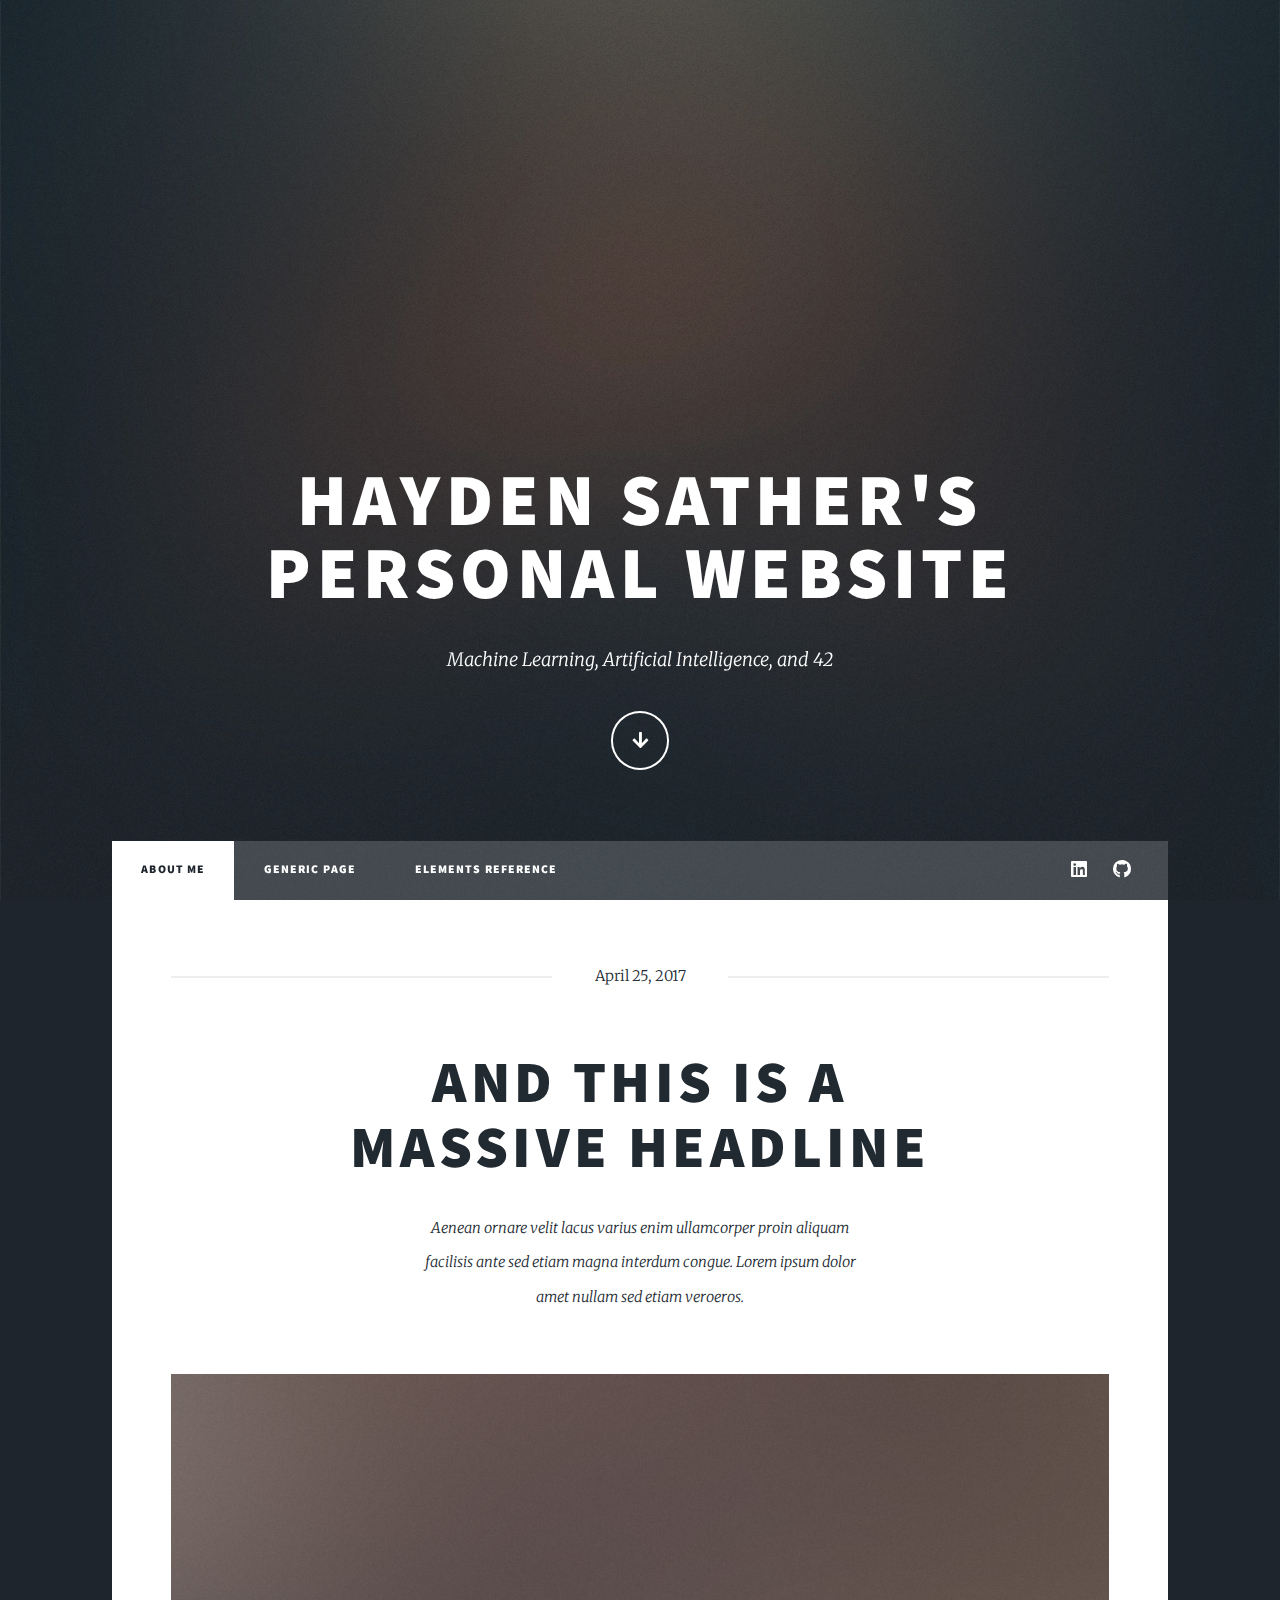
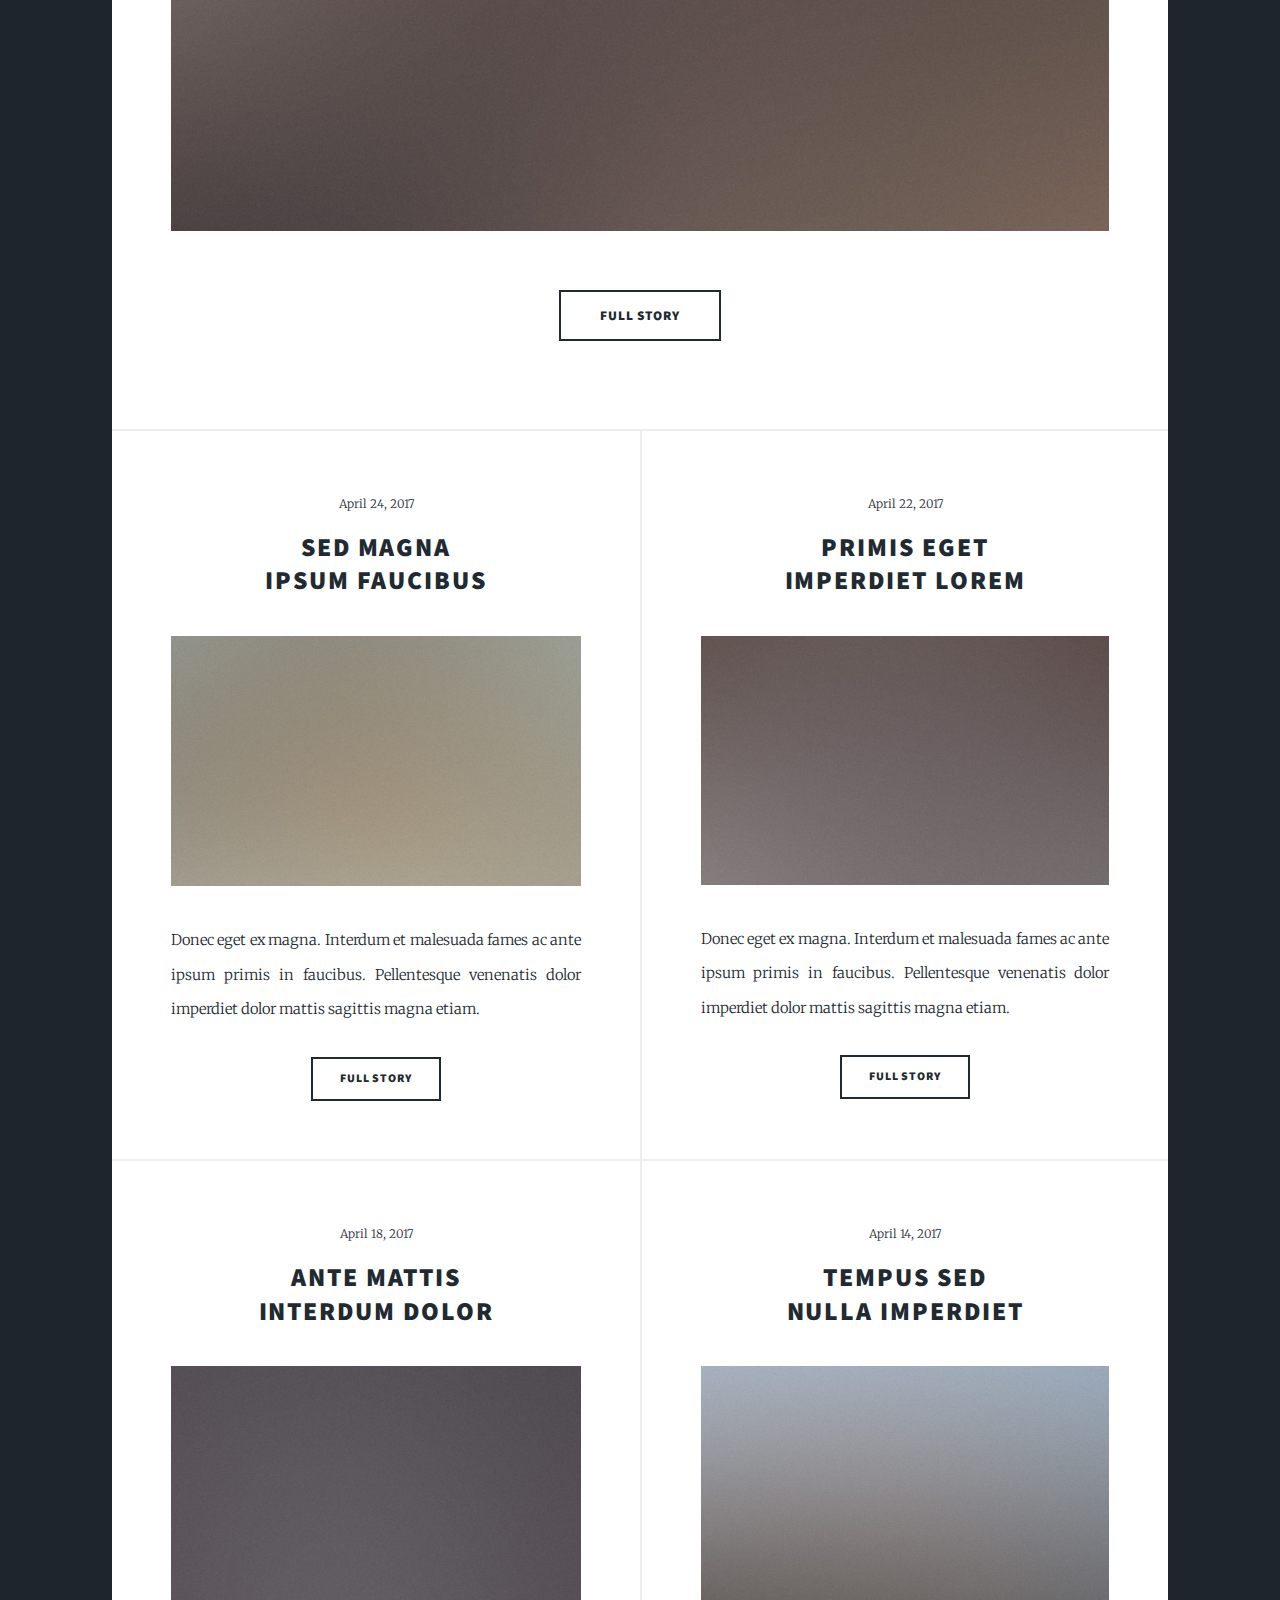
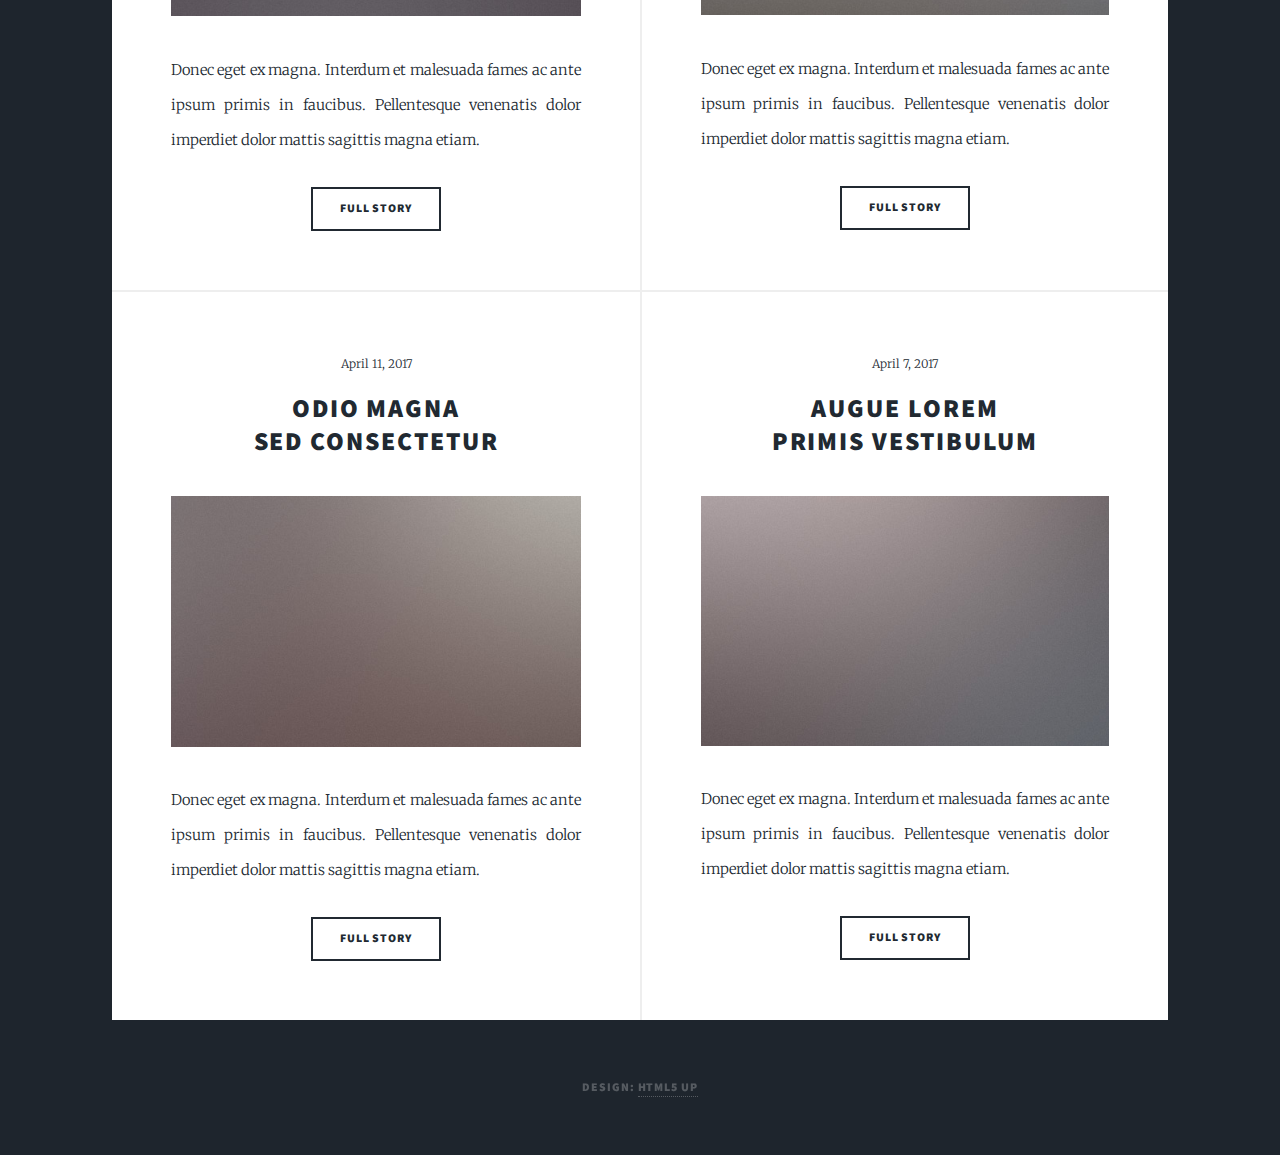
==== index.html @ ed766b48 "Initial Commit" ====
<!DOCTYPE HTML>
<!--
	Massively by HTML5 UP
	html5up.net | @ajlkn
	Free for personal and commercial use under the CCA 3.0 license (html5up.net/license)
-->
<html>
	<head>
		<title>Massively by HTML5 UP</title>
		<meta charset="utf-8" />
		<meta name="viewport" content="width=device-width, initial-scale=1, user-scalable=no" />
		<link rel="stylesheet" href="assets/css/main.css" />
		<noscript><link rel="stylesheet" href="assets/css/noscript.css" /></noscript>
	</head>
	<body class="is-preload">

		<!-- Wrapper -->
			<div id="wrapper" class="fade-in">

				<!-- Intro -->
					<div id="intro">
						<h1>HAYDEN SATHER'S<br />
						PERSONAL WEBSITE</h1>
						<p>Machine Learning, Artificial Intelligence, and 42</p>
						<ul class="actions">
							<li><a href="#header" class="button icon solid solo fa-arrow-down scrolly">Continue</a></li>
						</ul>
					</div>

				<!-- Header -->
					<header id="header">
						<a href="index.html" class="logo">Hayden Sather</a>

					</header>

				<!-- Nav -->
					<nav id="nav">
						<ul class="links">
							<li class="active"><a href="index.html">About Me</a></li>
							<li><a href="generic.html">Generic Page</a></li>
							<li><a href="elements.html">Elements Reference</a></li>
						</ul>
						<ul class="icons">
							<!-- <li><a href="#" class="icon brands fa-twitter"><span class="label">Twitter</span></a></li>
							<li><a href="#" class="icon brands fa-facebook-f"><span class="label">Facebook</span></a></li> -->
							<li><a href="https://www.linkedin.com/in/haydensather/" class="icon brands fa-linkedin"><span class="label">LinkedIn</span></a></li>
							<li><a href="https://github.com/hrsather" class="icon brands fa-github"><span class="label">GitHub</span></a></li>
						</ul>
					</nav>

				<!-- Main -->
					<div id="main">

						<!-- Featured Post -->
							<article class="post featured">
								<header class="major">
									<span class="date">April 25, 2017</span>
									<h2><a href="#">And this is a<br />
									massive headline</a></h2>
									<p>Aenean ornare velit lacus varius enim ullamcorper proin aliquam<br />
									facilisis ante sed etiam magna interdum congue. Lorem ipsum dolor<br />
									amet nullam sed etiam veroeros.</p>
								</header>
								<a href="#" class="image main"><img src="images/pic01.jpg" alt="" /></a>
								<ul class="actions special">
									<li><a href="#" class="button large">Full Story</a></li>
								</ul>
							</article>

						<!-- Posts -->
							<section class="posts">
								<article>
									<header>
										<span class="date">April 24, 2017</span>
										<h2><a href="#">Sed magna<br />
										ipsum faucibus</a></h2>
									</header>
									<a href="#" class="image fit"><img src="images/pic02.jpg" alt="" /></a>
									<p>Donec eget ex magna. Interdum et malesuada fames ac ante ipsum primis in faucibus. Pellentesque venenatis dolor imperdiet dolor mattis sagittis magna etiam.</p>
									<ul class="actions special">
										<li><a href="#" class="button">Full Story</a></li>
									</ul>
								</article>
								<article>
									<header>
										<span class="date">April 22, 2017</span>
										<h2><a href="#">Primis eget<br />
										imperdiet lorem</a></h2>
									</header>
									<a href="#" class="image fit"><img src="images/pic03.jpg" alt="" /></a>
									<p>Donec eget ex magna. Interdum et malesuada fames ac ante ipsum primis in faucibus. Pellentesque venenatis dolor imperdiet dolor mattis sagittis magna etiam.</p>
									<ul class="actions special">
										<li><a href="#" class="button">Full Story</a></li>
									</ul>
								</article>
								<article>
									<header>
										<span class="date">April 18, 2017</span>
										<h2><a href="#">Ante mattis<br />
										interdum dolor</a></h2>
									</header>
									<a href="#" class="image fit"><img src="images/pic04.jpg" alt="" /></a>
									<p>Donec eget ex magna. Interdum et malesuada fames ac ante ipsum primis in faucibus. Pellentesque venenatis dolor imperdiet dolor mattis sagittis magna etiam.</p>
									<ul class="actions special">
										<li><a href="#" class="button">Full Story</a></li>
									</ul>
								</article>
								<article>
									<header>
										<span class="date">April 14, 2017</span>
										<h2><a href="#">Tempus sed<br />
										nulla imperdiet</a></h2>
									</header>
									<a href="#" class="image fit"><img src="images/pic05.jpg" alt="" /></a>
									<p>Donec eget ex magna. Interdum et malesuada fames ac ante ipsum primis in faucibus. Pellentesque venenatis dolor imperdiet dolor mattis sagittis magna etiam.</p>
									<ul class="actions special">
										<li><a href="#" class="button">Full Story</a></li>
									</ul>
								</article>
								<article>
									<header>
										<span class="date">April 11, 2017</span>
										<h2><a href="#">Odio magna<br />
										sed consectetur</a></h2>
									</header>
									<a href="#" class="image fit"><img src="images/pic06.jpg" alt="" /></a>
									<p>Donec eget ex magna. Interdum et malesuada fames ac ante ipsum primis in faucibus. Pellentesque venenatis dolor imperdiet dolor mattis sagittis magna etiam.</p>
									<ul class="actions special">
										<li><a href="#" class="button">Full Story</a></li>
									</ul>
								</article>
								<article>
									<header>
										<span class="date">April 7, 2017</span>
										<h2><a href="#">Augue lorem<br />
										primis vestibulum</a></h2>
									</header>
									<a href="#" class="image fit"><img src="images/pic07.jpg" alt="" /></a>
									<p>Donec eget ex magna. Interdum et malesuada fames ac ante ipsum primis in faucibus. Pellentesque venenatis dolor imperdiet dolor mattis sagittis magna etiam.</p>
									<ul class="actions special">
										<li><a href="#" class="button">Full Story</a></li>
									</ul>
								</article>
							</section>

						<!-- Footer -->
							<!-- <footer>
								<div class="pagination"> -->
									<!--<a href="#" class="previous">Prev</a>-->
									<!-- <a href="#" class="page active">1</a>
									<a href="#" class="page">2</a>
									<a href="#" class="page">3</a>
									<span class="extra">&hellip;</span>
									<a href="#" class="page">8</a>
									<a href="#" class="page">9</a>
									<a href="#" class="page">10</a>
									<a href="#" class="next">Next</a> -->
								<!-- </div>
							</footer> -->

					</div>

				<!-- Copyright -->
					<div id="copyright">
						<ul><li>Design: <a href="https://html5up.net">HTML5 UP</a></li></ul>
					</div>

			</div>

		<!-- Scripts -->
			<script src="assets/js/jquery.min.js"></script>
			<script src="assets/js/jquery.scrollex.min.js"></script>
			<script src="assets/js/jquery.scrolly.min.js"></script>
			<script src="assets/js/browser.min.js"></script>
			<script src="assets/js/breakpoints.min.js"></script>
			<script src="assets/js/util.js"></script>
			<script src="assets/js/main.js"></script>

	</body>
</html>
---- assets/css/main.css ----
@import url(fontawesome-all.min.css);
@import url("https://fonts.googleapis.com/css?family=Merriweather:300,700,300italic,700italic|Source+Sans+Pro:900");

/*
	Massively by HTML5 UP
	html5up.net | @ajlkn
	Free for personal and commercial use under the CCA 3.0 license (html5up.net/license)
*/

html, body, div, span, applet, object,
iframe, h1, h2, h3, h4, h5, h6, p, blockquote,
pre, a, abbr, acronym, address, big, cite,
code, del, dfn, em, img, ins, kbd, q, s, samp,
small, strike, strong, sub, sup, tt, var, b,
u, i, center, dl, dt, dd, ol, ul, li, fieldset,
form, label, legend, table, caption, tbody,
tfoot, thead, tr, th, td, article, aside,
canvas, details, embed, figure, figcaption,
footer, header, hgroup, menu, nav, output, ruby,
section, summary, time, mark, audio, video {
	margin: 0;
	padding: 0;
	border: 0;
	font-size: 100%;
	font: inherit;
	vertical-align: baseline;}

article, aside, details, figcaption, figure,
footer, header, hgroup, menu, nav, section {
	display: block;}

body {
	line-height: 1;
}

ol, ul {
	list-style: none;
}

blockquote, q {
	quotes: none;
}

	blockquote:before, blockquote:after, q:before, q:after {
		content: '';
		content: none;
	}

table {
	border-collapse: collapse;
	border-spacing: 0;
}

body {
	-webkit-text-size-adjust: none;
}

mark {
	background-color: transparent;
	color: inherit;
}

input::-moz-focus-inner {
	border: 0;
	padding: 0;
}

input, select, textarea {
	-moz-appearance: none;
	-webkit-appearance: none;
	-ms-appearance: none;
	appearance: none;
}

/* Basic */

	@-ms-viewport {
		width: device-width;
	}

	body {
		-ms-overflow-style: scrollbar;
	}

	@media screen and (max-width: 480px) {

		html, body {
			min-width: 320px;
		}

	}

	html {
		box-sizing: border-box;
	}

	*, *:before, *:after {
		box-sizing: inherit;
	}

	body {
		background-color: #1e252d;
	}

		body.is-preload *, body.is-preload *:before, body.is-preload *:after {
			-moz-animation: none !important;
			-webkit-animation: none !important;
			-ms-animation: none !important;
			animation: none !important;
			-moz-transition: none !important;
			-webkit-transition: none !important;
			-ms-transition: none !important;
			transition: none !important;
		}

/* Type */

	html {
		font-size: 16pt;
	}

		@media screen and (max-width: 1680px) {

			html {
				font-size: 12pt;
			}

		}

		@media screen and (max-width: 1280px) {

			html {
				font-size: 11pt;
			}

		}

		@media screen and (max-width: 360px) {

			html {
				font-size: 10pt;
			}

		}

	body {
		color: #212931;
	}

	body, input, select, textarea {
		font-family: "Merriweather", Georgia, serif;
		font-weight: 300;
		font-size: 1rem;
		line-height: 2.375;
	}

	a {
		-moz-transition: color 0.2s ease-in-out, background-color 0.2s ease-in-out, border-color 0.2s ease-in-out, box-shadow 0.2s ease-in-out;
		-webkit-transition: color 0.2s ease-in-out, background-color 0.2s ease-in-out, border-color 0.2s ease-in-out, box-shadow 0.2s ease-in-out;
		-ms-transition: color 0.2s ease-in-out, background-color 0.2s ease-in-out, border-color 0.2s ease-in-out, box-shadow 0.2s ease-in-out;
		transition: color 0.2s ease-in-out, background-color 0.2s ease-in-out, border-color 0.2s ease-in-out, box-shadow 0.2s ease-in-out;
		border-bottom: dotted 1px;
		text-decoration: none;
	}

		a:hover {
			border-bottom-color: transparent;
		}

	strong, b {
		font-weight: 600;
	}

	em, i {
		font-style: italic;
	}

	p {
		text-align: justify;
		margin: 0 0 2rem 0;
	}

	h1, h2, h3, h4, h5, h6 {
		font-family: "Source Sans Pro", Helvetica, sans-serif;
		font-weight: 900;
		line-height: 1.5;
		letter-spacing: 0.075em;
		text-transform: uppercase;
		margin: 0 0 1rem 0;
	}

		h1 a, h2 a, h3 a, h4 a, h5 a, h6 a {
			border-bottom: 0;
			color: inherit;
			text-decoration: none;
		}

	h1 {
		font-size: 4rem;
		line-height: 1.1;
		margin: 0 0 2rem 0;
	}

	h2 {
		font-size: 1.75rem;
		line-height: 1.3;
		margin: 0 0 1.5rem 0;
	}

	h3 {
		font-size: 1.25rem;
		margin: 0 0 1.5rem 0;
	}

	h4 {
		font-size: 1rem;
	}

	h5 {
		font-size: 0.9rem;
	}

	h6 {
		font-size: 0.8rem;
	}

	sub {
		font-size: 0.8rem;
		position: relative;
		top: 0.5rem;
	}

	sup {
		font-size: 0.8rem;
		position: relative;
		top: -0.5rem;
	}

	blockquote {
		border-left: solid 4px;
		font-style: italic;
		margin: 0 0 2rem 0;
		padding: 0.5rem 0 0.5rem 2rem;
	}

	code {
		border: solid 2px;
		font-family: "Courier New", monospace;
		font-size: 0.9rem;
		margin: 0 0.25rem;
		padding: 0.25rem 0.65rem;
	}

	pre {
		-webkit-overflow-scrolling: touch;
		font-family: "Courier New", monospace;
		font-size: 0.9rem;
		margin: 0 0 2rem 0;
	}

		pre code {
			display: block;
			line-height: 1.75;
			padding: 1rem 1.5rem;
			overflow-x: auto;
		}

	hr {
		border: 0;
		border-bottom: solid 2px;
		margin: 3rem 0;
	}

		hr.major {
			margin: 5rem 0;
		}

	.align-left {
		text-align: left;
	}

	.align-center {
		text-align: center;
	}

	.align-right {
		text-align: right;
	}

	input, select, textarea {
		color: #212931;
	}

	a {
		color: #212931;
		border-bottom-color: rgba(33, 41, 49, 0.5);
	}

		a:hover {
			border-bottom-color: transparent;
			color: #18bfef !important;
		}

	strong, b {
		color: #212931;
	}

	h1, h2, h3, h4, h5, h6 {
		color: #212931;
	}

	blockquote {
		border-left-color: #eeeeee;
	}

	code {
		background: rgba(220, 220, 220, 0.25);
		border-color: #eeeeee;
	}

	hr {
		border-bottom-color: #eeeeee;
	}

/* Row */

	.row {
		display: flex;
		flex-wrap: wrap;
		box-sizing: border-box;
		align-items: stretch;
	}

		.row > * {
			box-sizing: border-box;
		}

		.row.gtr-uniform > * > :last-child {
			margin-bottom: 0;
		}

		.row.aln-left {
			justify-content: flex-start;
		}

		.row.aln-center {
			justify-content: center;
		}

		.row.aln-right {
			justify-content: flex-end;
		}

		.row.aln-top {
			align-items: flex-start;
		}

		.row.aln-middle {
			align-items: center;
		}

		.row.aln-bottom {
			align-items: flex-end;
		}

		.row > .imp {
			order: -1;
		}

		.row > .col-1 {
			width: 8.33333%;
		}

		.row > .off-1 {
			margin-left: 8.33333%;
		}

		.row > .col-2 {
			width: 16.66667%;
		}

		.row > .off-2 {
			margin-left: 16.66667%;
		}

		.row > .col-3 {
			width: 25%;
		}

		.row > .off-3 {
			margin-left: 25%;
		}

		.row > .col-4 {
			width: 33.33333%;
		}

		.row > .off-4 {
			margin-left: 33.33333%;
		}

		.row > .col-5 {
			width: 41.66667%;
		}

		.row > .off-5 {
			margin-left: 41.66667%;
		}

		.row > .col-6 {
			width: 50%;
		}

		.row > .off-6 {
			margin-left: 50%;
		}

		.row > .col-7 {
			width: 58.33333%;
		}

		.row > .off-7 {
			margin-left: 58.33333%;
		}

		.row > .col-8 {
			width: 66.66667%;
		}

		.row > .off-8 {
			margin-left: 66.66667%;
		}

		.row > .col-9 {
			width: 75%;
		}

		.row > .off-9 {
			margin-left: 75%;
		}

		.row > .col-10 {
			width: 83.33333%;
		}

		.row > .off-10 {
			margin-left: 83.33333%;
		}

		.row > .col-11 {
			width: 91.66667%;
		}

		.row > .off-11 {
			margin-left: 91.66667%;
		}

		.row > .col-12 {
			width: 100%;
		}

		.row > .off-12 {
			margin-left: 100%;
		}

		.row.gtr-0 {
			margin-top: 0;
			margin-left: 0rem;
		}

			.row.gtr-0 > * {
				padding: 0 0 0 0rem;
			}

			.row.gtr-0.gtr-uniform {
				margin-top: 0rem;
			}

				.row.gtr-0.gtr-uniform > * {
					padding-top: 0rem;
				}

		.row.gtr-25 {
			margin-top: 0;
			margin-left: -0.375rem;
		}

			.row.gtr-25 > * {
				padding: 0 0 0 0.375rem;
			}

			.row.gtr-25.gtr-uniform {
				margin-top: -0.375rem;
			}

				.row.gtr-25.gtr-uniform > * {
					padding-top: 0.375rem;
				}

		.row.gtr-50 {
			margin-top: 0;
			margin-left: -0.75rem;
		}

			.row.gtr-50 > * {
				padding: 0 0 0 0.75rem;
			}

			.row.gtr-50.gtr-uniform {
				margin-top: -0.75rem;
			}

				.row.gtr-50.gtr-uniform > * {
					padding-top: 0.75rem;
				}

		.row {
			margin-top: 0;
			margin-left: -1.5rem;
		}

			.row > * {
				padding: 0 0 0 1.5rem;
			}

			.row.gtr-uniform {
				margin-top: -1.5rem;
			}

				.row.gtr-uniform > * {
					padding-top: 1.5rem;
				}

		.row.gtr-150 {
			margin-top: 0;
			margin-left: -2.25rem;
		}

			.row.gtr-150 > * {
				padding: 0 0 0 2.25rem;
			}

			.row.gtr-150.gtr-uniform {
				margin-top: -2.25rem;
			}

				.row.gtr-150.gtr-uniform > * {
					padding-top: 2.25rem;
				}

		.row.gtr-200 {
			margin-top: 0;
			margin-left: -3rem;
		}

			.row.gtr-200 > * {
				padding: 0 0 0 3rem;
			}

			.row.gtr-200.gtr-uniform {
				margin-top: -3rem;
			}

				.row.gtr-200.gtr-uniform > * {
					padding-top: 3rem;
				}

		@media screen and (max-width: 1680px) {

			.row {
				display: flex;
				flex-wrap: wrap;
				box-sizing: border-box;
				align-items: stretch;
			}

				.row > * {
					box-sizing: border-box;
				}

				.row.gtr-uniform > * > :last-child {
					margin-bottom: 0;
				}

				.row.aln-left {
					justify-content: flex-start;
				}

				.row.aln-center {
					justify-content: center;
				}

				.row.aln-right {
					justify-content: flex-end;
				}

				.row.aln-top {
					align-items: flex-start;
				}

				.row.aln-middle {
					align-items: center;
				}

				.row.aln-bottom {
					align-items: flex-end;
				}

				.row > .imp-xlarge {
					order: -1;
				}

				.row > .col-1-xlarge {
					width: 8.33333%;
				}

				.row > .off-1-xlarge {
					margin-left: 8.33333%;
				}

				.row > .col-2-xlarge {
					width: 16.66667%;
				}

				.row > .off-2-xlarge {
					margin-left: 16.66667%;
				}

				.row > .col-3-xlarge {
					width: 25%;
				}

				.row > .off-3-xlarge {
					margin-left: 25%;
				}

				.row > .col-4-xlarge {
					width: 33.33333%;
				}

				.row > .off-4-xlarge {
					margin-left: 33.33333%;
				}

				.row > .col-5-xlarge {
					width: 41.66667%;
				}

				.row > .off-5-xlarge {
					margin-left: 41.66667%;
				}

				.row > .col-6-xlarge {
					width: 50%;
				}

				.row > .off-6-xlarge {
					margin-left: 50%;
				}

				.row > .col-7-xlarge {
					width: 58.33333%;
				}

				.row > .off-7-xlarge {
					margin-left: 58.33333%;
				}

				.row > .col-8-xlarge {
					width: 66.66667%;
				}

				.row > .off-8-xlarge {
					margin-left: 66.66667%;
				}

				.row > .col-9-xlarge {
					width: 75%;
				}

				.row > .off-9-xlarge {
					margin-left: 75%;
				}

				.row > .col-10-xlarge {
					width: 83.33333%;
				}

				.row > .off-10-xlarge {
					margin-left: 83.33333%;
				}

				.row > .col-11-xlarge {
					width: 91.66667%;
				}

				.row > .off-11-xlarge {
					margin-left: 91.66667%;
				}

				.row > .col-12-xlarge {
					width: 100%;
				}

				.row > .off-12-xlarge {
					margin-left: 100%;
				}

				.row.gtr-0 {
					margin-top: 0;
					margin-left: 0rem;
				}

					.row.gtr-0 > * {
						padding: 0 0 0 0rem;
					}

					.row.gtr-0.gtr-uniform {
						margin-top: 0rem;
					}

						.row.gtr-0.gtr-uniform > * {
							padding-top: 0rem;
						}

				.row.gtr-25 {
					margin-top: 0;
					margin-left: -0.375rem;
				}

					.row.gtr-25 > * {
						padding: 0 0 0 0.375rem;
					}

					.row.gtr-25.gtr-uniform {
						margin-top: -0.375rem;
					}

						.row.gtr-25.gtr-uniform > * {
							padding-top: 0.375rem;
						}

				.row.gtr-50 {
					margin-top: 0;
					margin-left: -0.75rem;
				}

					.row.gtr-50 > * {
						padding: 0 0 0 0.75rem;
					}

					.row.gtr-50.gtr-uniform {
						margin-top: -0.75rem;
					}

						.row.gtr-50.gtr-uniform > * {
							padding-top: 0.75rem;
						}

				.row {
					margin-top: 0;
					margin-left: -1.5rem;
				}

					.row > * {
						padding: 0 0 0 1.5rem;
					}

					.row.gtr-uniform {
						margin-top: -1.5rem;
					}

						.row.gtr-uniform > * {
							padding-top: 1.5rem;
						}

				.row.gtr-150 {
					margin-top: 0;
					margin-left: -2.25rem;
				}

					.row.gtr-150 > * {
						padding: 0 0 0 2.25rem;
					}

					.row.gtr-150.gtr-uniform {
						margin-top: -2.25rem;
					}

						.row.gtr-150.gtr-uniform > * {
							padding-top: 2.25rem;
						}

				.row.gtr-200 {
					margin-top: 0;
					margin-left: -3rem;
				}

					.row.gtr-200 > * {
						padding: 0 0 0 3rem;
					}

					.row.gtr-200.gtr-uniform {
						margin-top: -3rem;
					}

						.row.gtr-200.gtr-uniform > * {
							padding-top: 3rem;
						}

		}

		@media screen and (max-width: 1280px) {

			.row {
				display: flex;
				flex-wrap: wrap;
				box-sizing: border-box;
				align-items: stretch;
			}

				.row > * {
					box-sizing: border-box;
				}

				.row.gtr-uniform > * > :last-child {
					margin-bottom: 0;
				}

				.row.aln-left {
					justify-content: flex-start;
				}

				.row.aln-center {
					justify-content: center;
				}

				.row.aln-right {
					justify-content: flex-end;
				}

				.row.aln-top {
					align-items: flex-start;
				}

				.row.aln-middle {
					align-items: center;
				}

				.row.aln-bottom {
					align-items: flex-end;
				}

				.row > .imp-large {
					order: -1;
				}

				.row > .col-1-large {
					width: 8.33333%;
				}

				.row > .off-1-large {
					margin-left: 8.33333%;
				}

				.row > .col-2-large {
					width: 16.66667%;
				}

				.row > .off-2-large {
					margin-left: 16.66667%;
				}

				.row > .col-3-large {
					width: 25%;
				}

				.row > .off-3-large {
					margin-left: 25%;
				}

				.row > .col-4-large {
					width: 33.33333%;
				}

				.row > .off-4-large {
					margin-left: 33.33333%;
				}

				.row > .col-5-large {
					width: 41.66667%;
				}

				.row > .off-5-large {
					margin-left: 41.66667%;
				}

				.row > .col-6-large {
					width: 50%;
				}

				.row > .off-6-large {
					margin-left: 50%;
				}

				.row > .col-7-large {
					width: 58.33333%;
				}

				.row > .off-7-large {
					margin-left: 58.33333%;
				}

				.row > .col-8-large {
					width: 66.66667%;
				}

				.row > .off-8-large {
					margin-left: 66.66667%;
				}

				.row > .col-9-large {
					width: 75%;
				}

				.row > .off-9-large {
					margin-left: 75%;
				}

				.row > .col-10-large {
					width: 83.33333%;
				}

				.row > .off-10-large {
					margin-left: 83.33333%;
				}

				.row > .col-11-large {
					width: 91.66667%;
				}

				.row > .off-11-large {
					margin-left: 91.66667%;
				}

				.row > .col-12-large {
					width: 100%;
				}

				.row > .off-12-large {
					margin-left: 100%;
				}

				.row.gtr-0 {
					margin-top: 0;
					margin-left: 0rem;
				}

					.row.gtr-0 > * {
						padding: 0 0 0 0rem;
					}

					.row.gtr-0.gtr-uniform {
						margin-top: 0rem;
					}

						.row.gtr-0.gtr-uniform > * {
							padding-top: 0rem;
						}

				.row.gtr-25 {
					margin-top: 0;
					margin-left: -0.375rem;
				}

					.row.gtr-25 > * {
						padding: 0 0 0 0.375rem;
					}

					.row.gtr-25.gtr-uniform {
						margin-top: -0.375rem;
					}

						.row.gtr-25.gtr-uniform > * {
							padding-top: 0.375rem;
						}

				.row.gtr-50 {
					margin-top: 0;
					margin-left: -0.75rem;
				}

					.row.gtr-50 > * {
						padding: 0 0 0 0.75rem;
					}

					.row.gtr-50.gtr-uniform {
						margin-top: -0.75rem;
					}

						.row.gtr-50.gtr-uniform > * {
							padding-top: 0.75rem;
						}

				.row {
					margin-top: 0;
					margin-left: -1.5rem;
				}

					.row > * {
						padding: 0 0 0 1.5rem;
					}

					.row.gtr-uniform {
						margin-top: -1.5rem;
					}

						.row.gtr-uniform > * {
							padding-top: 1.5rem;
						}

				.row.gtr-150 {
					margin-top: 0;
					margin-left: -2.25rem;
				}

					.row.gtr-150 > * {
						padding: 0 0 0 2.25rem;
					}

					.row.gtr-150.gtr-uniform {
						margin-top: -2.25rem;
					}

						.row.gtr-150.gtr-uniform > * {
							padding-top: 2.25rem;
						}

				.row.gtr-200 {
					margin-top: 0;
					margin-left: -3rem;
				}

					.row.gtr-200 > * {
						padding: 0 0 0 3rem;
					}

					.row.gtr-200.gtr-uniform {
						margin-top: -3rem;
					}

						.row.gtr-200.gtr-uniform > * {
							padding-top: 3rem;
						}

		}

		@media screen and (max-width: 980px) {

			.row {
				display: flex;
				flex-wrap: wrap;
				box-sizing: border-box;
				align-items: stretch;
			}

				.row > * {
					box-sizing: border-box;
				}

				.row.gtr-uniform > * > :last-child {
					margin-bottom: 0;
				}

				.row.aln-left {
					justify-content: flex-start;
				}

				.row.aln-center {
					justify-content: center;
				}

				.row.aln-right {
					justify-content: flex-end;
				}

				.row.aln-top {
					align-items: flex-start;
				}

				.row.aln-middle {
					align-items: center;
				}

				.row.aln-bottom {
					align-items: flex-end;
				}

				.row > .imp-medium {
					order: -1;
				}

				.row > .col-1-medium {
					width: 8.33333%;
				}

				.row > .off-1-medium {
					margin-left: 8.33333%;
				}

				.row > .col-2-medium {
					width: 16.66667%;
				}

				.row > .off-2-medium {
					margin-left: 16.66667%;
				}

				.row > .col-3-medium {
					width: 25%;
				}

				.row > .off-3-medium {
					margin-left: 25%;
				}

				.row > .col-4-medium {
					width: 33.33333%;
				}

				.row > .off-4-medium {
					margin-left: 33.33333%;
				}

				.row > .col-5-medium {
					width: 41.66667%;
				}

				.row > .off-5-medium {
					margin-left: 41.66667%;
				}

				.row > .col-6-medium {
					width: 50%;
				}

				.row > .off-6-medium {
					margin-left: 50%;
				}

				.row > .col-7-medium {
					width: 58.33333%;
				}

				.row > .off-7-medium {
					margin-left: 58.33333%;
				}

				.row > .col-8-medium {
					width: 66.66667%;
				}

				.row > .off-8-medium {
					margin-left: 66.66667%;
				}

				.row > .col-9-medium {
					width: 75%;
				}

				.row > .off-9-medium {
					margin-left: 75%;
				}

				.row > .col-10-medium {
					width: 83.33333%;
				}

				.row > .off-10-medium {
					margin-left: 83.33333%;
				}

				.row > .col-11-medium {
					width: 91.66667%;
				}

				.row > .off-11-medium {
					margin-left: 91.66667%;
				}

				.row > .col-12-medium {
					width: 100%;
				}

				.row > .off-12-medium {
					margin-left: 100%;
				}

				.row.gtr-0 {
					margin-top: 0;
					margin-left: 0rem;
				}

					.row.gtr-0 > * {
						padding: 0 0 0 0rem;
					}

					.row.gtr-0.gtr-uniform {
						margin-top: 0rem;
					}

						.row.gtr-0.gtr-uniform > * {
							padding-top: 0rem;
						}

				.row.gtr-25 {
					margin-top: 0;
					margin-left: -0.375rem;
				}

					.row.gtr-25 > * {
						padding: 0 0 0 0.375rem;
					}

					.row.gtr-25.gtr-uniform {
						margin-top: -0.375rem;
					}

						.row.gtr-25.gtr-uniform > * {
							padding-top: 0.375rem;
						}

				.row.gtr-50 {
					margin-top: 0;
					margin-left: -0.75rem;
				}

					.row.gtr-50 > * {
						padding: 0 0 0 0.75rem;
					}

					.row.gtr-50.gtr-uniform {
						margin-top: -0.75rem;
					}

						.row.gtr-50.gtr-uniform > * {
							padding-top: 0.75rem;
						}

				.row {
					margin-top: 0;
					margin-left: -1.5rem;
				}

					.row > * {
						padding: 0 0 0 1.5rem;
					}

					.row.gtr-uniform {
						margin-top: -1.5rem;
					}

						.row.gtr-uniform > * {
							padding-top: 1.5rem;
						}

				.row.gtr-150 {
					margin-top: 0;
					margin-left: -2.25rem;
				}

					.row.gtr-150 > * {
						padding: 0 0 0 2.25rem;
					}

					.row.gtr-150.gtr-uniform {
						margin-top: -2.25rem;
					}

						.row.gtr-150.gtr-uniform > * {
							padding-top: 2.25rem;
						}

				.row.gtr-200 {
					margin-top: 0;
					margin-left: -3rem;
				}

					.row.gtr-200 > * {
						padding: 0 0 0 3rem;
					}

					.row.gtr-200.gtr-uniform {
						margin-top: -3rem;
					}

						.row.gtr-200.gtr-uniform > * {
							padding-top: 3rem;
						}

		}

		@media screen and (max-width: 736px) {

			.row {
				display: flex;
				flex-wrap: wrap;
				box-sizing: border-box;
				align-items: stretch;
			}

				.row > * {
					box-sizing: border-box;
				}

				.row.gtr-uniform > * > :last-child {
					margin-bottom: 0;
				}

				.row.aln-left {
					justify-content: flex-start;
				}

				.row.aln-center {
					justify-content: center;
				}

				.row.aln-right {
					justify-content: flex-end;
				}

				.row.aln-top {
					align-items: flex-start;
				}

				.row.aln-middle {
					align-items: center;
				}

				.row.aln-bottom {
					align-items: flex-end;
				}

				.row > .imp-small {
					order: -1;
				}

				.row > .col-1-small {
					width: 8.33333%;
				}

				.row > .off-1-small {
					margin-left: 8.33333%;
				}

				.row > .col-2-small {
					width: 16.66667%;
				}

				.row > .off-2-small {
					margin-left: 16.66667%;
				}

				.row > .col-3-small {
					width: 25%;
				}

				.row > .off-3-small {
					margin-left: 25%;
				}

				.row > .col-4-small {
					width: 33.33333%;
				}

				.row > .off-4-small {
					margin-left: 33.33333%;
				}

				.row > .col-5-small {
					width: 41.66667%;
				}

				.row > .off-5-small {
					margin-left: 41.66667%;
				}

				.row > .col-6-small {
					width: 50%;
				}

				.row > .off-6-small {
					margin-left: 50%;
				}

				.row > .col-7-small {
					width: 58.33333%;
				}

				.row > .off-7-small {
					margin-left: 58.33333%;
				}

				.row > .col-8-small {
					width: 66.66667%;
				}

				.row > .off-8-small {
					margin-left: 66.66667%;
				}

				.row > .col-9-small {
					width: 75%;
				}

				.row > .off-9-small {
					margin-left: 75%;
				}

				.row > .col-10-small {
					width: 83.33333%;
				}

				.row > .off-10-small {
					margin-left: 83.33333%;
				}

				.row > .col-11-small {
					width: 91.66667%;
				}

				.row > .off-11-small {
					margin-left: 91.66667%;
				}

				.row > .col-12-small {
					width: 100%;
				}

				.row > .off-12-small {
					margin-left: 100%;
				}

				.row.gtr-0 {
					margin-top: 0;
					margin-left: 0rem;
				}

					.row.gtr-0 > * {
						padding: 0 0 0 0rem;
					}

					.row.gtr-0.gtr-uniform {
						margin-top: 0rem;
					}

						.row.gtr-0.gtr-uniform > * {
							padding-top: 0rem;
						}

				.row.gtr-25 {
					margin-top: 0;
					margin-left: -0.375rem;
				}

					.row.gtr-25 > * {
						padding: 0 0 0 0.375rem;
					}

					.row.gtr-25.gtr-uniform {
						margin-top: -0.375rem;
					}

						.row.gtr-25.gtr-uniform > * {
							padding-top: 0.375rem;
						}

				.row.gtr-50 {
					margin-top: 0;
					margin-left: -0.75rem;
				}

					.row.gtr-50 > * {
						padding: 0 0 0 0.75rem;
					}

					.row.gtr-50.gtr-uniform {
						margin-top: -0.75rem;
					}

						.row.gtr-50.gtr-uniform > * {
							padding-top: 0.75rem;
						}

				.row {
					margin-top: 0;
					margin-left: -1.5rem;
				}

					.row > * {
						padding: 0 0 0 1.5rem;
					}

					.row.gtr-uniform {
						margin-top: -1.5rem;
					}

						.row.gtr-uniform > * {
							padding-top: 1.5rem;
						}

				.row.gtr-150 {
					margin-top: 0;
					margin-left: -2.25rem;
				}

					.row.gtr-150 > * {
						padding: 0 0 0 2.25rem;
					}

					.row.gtr-150.gtr-uniform {
						margin-top: -2.25rem;
					}

						.row.gtr-150.gtr-uniform > * {
							padding-top: 2.25rem;
						}

				.row.gtr-200 {
					margin-top: 0;
					margin-left: -3rem;
				}

					.row.gtr-200 > * {
						padding: 0 0 0 3rem;
					}

					.row.gtr-200.gtr-uniform {
						margin-top: -3rem;
					}

						.row.gtr-200.gtr-uniform > * {
							padding-top: 3rem;
						}

		}

		@media screen and (max-width: 480px) {

			.row {
				display: flex;
				flex-wrap: wrap;
				box-sizing: border-box;
				align-items: stretch;
			}

				.row > * {
					box-sizing: border-box;
				}

				.row.gtr-uniform > * > :last-child {
					margin-bottom: 0;
				}

				.row.aln-left {
					justify-content: flex-start;
				}

				.row.aln-center {
					justify-content: center;
				}

				.row.aln-right {
					justify-content: flex-end;
				}

				.row.aln-top {
					align-items: flex-start;
				}

				.row.aln-middle {
					align-items: center;
				}

				.row.aln-bottom {
					align-items: flex-end;
				}

				.row > .imp-xsmall {
					order: -1;
				}

				.row > .col-1-xsmall {
					width: 8.33333%;
				}

				.row > .off-1-xsmall {
					margin-left: 8.33333%;
				}

				.row > .col-2-xsmall {
					width: 16.66667%;
				}

				.row > .off-2-xsmall {
					margin-left: 16.66667%;
				}

				.row > .col-3-xsmall {
					width: 25%;
				}

				.row > .off-3-xsmall {
					margin-left: 25%;
				}

				.row > .col-4-xsmall {
					width: 33.33333%;
				}

				.row > .off-4-xsmall {
					margin-left: 33.33333%;
				}

				.row > .col-5-xsmall {
					width: 41.66667%;
				}

				.row > .off-5-xsmall {
					margin-left: 41.66667%;
				}

				.row > .col-6-xsmall {
					width: 50%;
				}

				.row > .off-6-xsmall {
					margin-left: 50%;
				}

				.row > .col-7-xsmall {
					width: 58.33333%;
				}

				.row > .off-7-xsmall {
					margin-left: 58.33333%;
				}

				.row > .col-8-xsmall {
					width: 66.66667%;
				}

				.row > .off-8-xsmall {
					margin-left: 66.66667%;
				}

				.row > .col-9-xsmall {
					width: 75%;
				}

				.row > .off-9-xsmall {
					margin-left: 75%;
				}

				.row > .col-10-xsmall {
					width: 83.33333%;
				}

				.row > .off-10-xsmall {
					margin-left: 83.33333%;
				}

				.row > .col-11-xsmall {
					width: 91.66667%;
				}

				.row > .off-11-xsmall {
					margin-left: 91.66667%;
				}

				.row > .col-12-xsmall {
					width: 100%;
				}

				.row > .off-12-xsmall {
					margin-left: 100%;
				}

				.row.gtr-0 {
					margin-top: 0;
					margin-left: 0rem;
				}

					.row.gtr-0 > * {
						padding: 0 0 0 0rem;
					}

					.row.gtr-0.gtr-uniform {
						margin-top: 0rem;
					}

						.row.gtr-0.gtr-uniform > * {
							padding-top: 0rem;
						}

				.row.gtr-25 {
					margin-top: 0;
					margin-left: -0.375rem;
				}

					.row.gtr-25 > * {
						padding: 0 0 0 0.375rem;
					}

					.row.gtr-25.gtr-uniform {
						margin-top: -0.375rem;
					}

						.row.gtr-25.gtr-uniform > * {
							padding-top: 0.375rem;
						}

				.row.gtr-50 {
					margin-top: 0;
					margin-left: -0.75rem;
				}

					.row.gtr-50 > * {
						padding: 0 0 0 0.75rem;
					}

					.row.gtr-50.gtr-uniform {
						margin-top: -0.75rem;
					}

						.row.gtr-50.gtr-uniform > * {
							padding-top: 0.75rem;
						}

				.row {
					margin-top: 0;
					margin-left: -1.5rem;
				}

					.row > * {
						padding: 0 0 0 1.5rem;
					}

					.row.gtr-uniform {
						margin-top: -1.5rem;
					}

						.row.gtr-uniform > * {
							padding-top: 1.5rem;
						}

				.row.gtr-150 {
					margin-top: 0;
					margin-left: -2.25rem;
				}

					.row.gtr-150 > * {
						padding: 0 0 0 2.25rem;
					}

					.row.gtr-150.gtr-uniform {
						margin-top: -2.25rem;
					}

						.row.gtr-150.gtr-uniform > * {
							padding-top: 2.25rem;
						}

				.row.gtr-200 {
					margin-top: 0;
					margin-left: -3rem;
				}

					.row.gtr-200 > * {
						padding: 0 0 0 3rem;
					}

					.row.gtr-200.gtr-uniform {
						margin-top: -3rem;
					}

						.row.gtr-200.gtr-uniform > * {
							padding-top: 3rem;
						}

		}

		@media screen and (max-width: 360px) {

			.row {
				display: flex;
				flex-wrap: wrap;
				box-sizing: border-box;
				align-items: stretch;
			}

				.row > * {
					box-sizing: border-box;
				}

				.row.gtr-uniform > * > :last-child {
					margin-bottom: 0;
				}

				.row.aln-left {
					justify-content: flex-start;
				}

				.row.aln-center {
					justify-content: center;
				}

				.row.aln-right {
					justify-content: flex-end;
				}

				.row.aln-top {
					align-items: flex-start;
				}

				.row.aln-middle {
					align-items: center;
				}

				.row.aln-bottom {
					align-items: flex-end;
				}

				.row > .imp-xxsmall {
					order: -1;
				}

				.row > .col-1-xxsmall {
					width: 8.33333%;
				}

				.row > .off-1-xxsmall {
					margin-left: 8.33333%;
				}

				.row > .col-2-xxsmall {
					width: 16.66667%;
				}

				.row > .off-2-xxsmall {
					margin-left: 16.66667%;
				}

				.row > .col-3-xxsmall {
					width: 25%;
				}

				.row > .off-3-xxsmall {
					margin-left: 25%;
				}

				.row > .col-4-xxsmall {
					width: 33.33333%;
				}

				.row > .off-4-xxsmall {
					margin-left: 33.33333%;
				}

				.row > .col-5-xxsmall {
					width: 41.66667%;
				}

				.row > .off-5-xxsmall {
					margin-left: 41.66667%;
				}

				.row > .col-6-xxsmall {
					width: 50%;
				}

				.row > .off-6-xxsmall {
					margin-left: 50%;
				}

				.row > .col-7-xxsmall {
					width: 58.33333%;
				}

				.row > .off-7-xxsmall {
					margin-left: 58.33333%;
				}

				.row > .col-8-xxsmall {
					width: 66.66667%;
				}

				.row > .off-8-xxsmall {
					margin-left: 66.66667%;
				}

				.row > .col-9-xxsmall {
					width: 75%;
				}

				.row > .off-9-xxsmall {
					margin-left: 75%;
				}

				.row > .col-10-xxsmall {
					width: 83.33333%;
				}

				.row > .off-10-xxsmall {
					margin-left: 83.33333%;
				}

				.row > .col-11-xxsmall {
					width: 91.66667%;
				}

				.row > .off-11-xxsmall {
					margin-left: 91.66667%;
				}

				.row > .col-12-xxsmall {
					width: 100%;
				}

				.row > .off-12-xxsmall {
					margin-left: 100%;
				}

				.row.gtr-0 {
					margin-top: 0;
					margin-left: 0rem;
				}

					.row.gtr-0 > * {
						padding: 0 0 0 0rem;
					}

					.row.gtr-0.gtr-uniform {
						margin-top: 0rem;
					}

						.row.gtr-0.gtr-uniform > * {
							padding-top: 0rem;
						}

				.row.gtr-25 {
					margin-top: 0;
					margin-left: -0.375rem;
				}

					.row.gtr-25 > * {
						padding: 0 0 0 0.375rem;
					}

					.row.gtr-25.gtr-uniform {
						margin-top: -0.375rem;
					}

						.row.gtr-25.gtr-uniform > * {
							padding-top: 0.375rem;
						}

				.row.gtr-50 {
					margin-top: 0;
					margin-left: -0.75rem;
				}

					.row.gtr-50 > * {
						padding: 0 0 0 0.75rem;
					}

					.row.gtr-50.gtr-uniform {
						margin-top: -0.75rem;
					}

						.row.gtr-50.gtr-uniform > * {
							padding-top: 0.75rem;
						}

				.row {
					margin-top: 0;
					margin-left: -1.5rem;
				}

					.row > * {
						padding: 0 0 0 1.5rem;
					}

					.row.gtr-uniform {
						margin-top: -1.5rem;
					}

						.row.gtr-uniform > * {
							padding-top: 1.5rem;
						}

				.row.gtr-150 {
					margin-top: 0;
					margin-left: -2.25rem;
				}

					.row.gtr-150 > * {
						padding: 0 0 0 2.25rem;
					}

					.row.gtr-150.gtr-uniform {
						margin-top: -2.25rem;
					}

						.row.gtr-150.gtr-uniform > * {
							padding-top: 2.25rem;
						}

				.row.gtr-200 {
					margin-top: 0;
					margin-left: -3rem;
				}

					.row.gtr-200 > * {
						padding: 0 0 0 3rem;
					}

					.row.gtr-200.gtr-uniform {
						margin-top: -3rem;
					}

						.row.gtr-200.gtr-uniform > * {
							padding-top: 3rem;
						}

		}

/* Box */

	.box {
		border: solid 2px;
		margin-bottom: 2rem;
		padding: 1.5rem;
	}

		.box > :last-child,
		.box > :last-child > :last-child,
		.box > :last-child > :last-child > :last-child {
			margin-bottom: 0;
		}

		.box.alt {
			border: 0;
			border-radius: 0;
			padding: 0;
		}

	.box {
		border-color: #eeeeee;
	}

/* Button */

	input[type="submit"],
	input[type="reset"],
	input[type="button"],
	button,
	.button {
		-moz-appearance: none;
		-webkit-appearance: none;
		-ms-appearance: none;
		appearance: none;
		-moz-transition: background-color 0.2s ease-in-out, box-shadow 0.2s ease-in-out, color 0.2s ease-in-out;
		-webkit-transition: background-color 0.2s ease-in-out, box-shadow 0.2s ease-in-out, color 0.2s ease-in-out;
		-ms-transition: background-color 0.2s ease-in-out, box-shadow 0.2s ease-in-out, color 0.2s ease-in-out;
		transition: background-color 0.2s ease-in-out, box-shadow 0.2s ease-in-out, color 0.2s ease-in-out;
		border: 0;
		border-radius: 0;
		cursor: pointer;
		display: inline-block;
		font-family: "Source Sans Pro", Helvetica, sans-serif;
		font-size: 0.8rem;
		font-weight: 900;
		letter-spacing: 0.075em;
		height: 3rem;
		line-height: 3rem;
		padding: 0 2rem;
		text-align: center;
		text-decoration: none;
		text-transform: uppercase;
		white-space: nowrap;
	}

		input[type="submit"].icon:before,
		input[type="reset"].icon:before,
		input[type="button"].icon:before,
		button.icon:before,
		.button.icon:before {
			margin-right: 0.5rem;
		}

		input[type="submit"].icon.solo,
		input[type="reset"].icon.solo,
		input[type="button"].icon.solo,
		button.icon.solo,
		.button.icon.solo {
			position: relative;
			width: 4rem;
			height: 4rem;
			line-height: 4rem;
			border-radius: 4rem;
			text-indent: 4rem;
			overflow: hidden;
			padding: 0;
			white-space: nowrap;
		}

			input[type="submit"].icon.solo:before,
			input[type="reset"].icon.solo:before,
			input[type="button"].icon.solo:before,
			button.icon.solo:before,
			.button.icon.solo:before {
				position: absolute;
				display: block;
				top: 0;
				left: 0;
				width: inherit;
				height: inherit;
				line-height: inherit;
				font-size: 1.25rem;
				margin-right: 0;
				text-align: center;
				text-indent: 0;
			}

		input[type="submit"].fit,
		input[type="reset"].fit,
		input[type="button"].fit,
		button.fit,
		.button.fit {
			width: 100%;
		}

		input[type="submit"].small,
		input[type="reset"].small,
		input[type="button"].small,
		button.small,
		.button.small {
			font-size: 0.7rem;
			height: 2.5rem;
			line-height: 2.5rem;
			padding: 0 1.5rem;
		}

		input[type="submit"].large,
		input[type="reset"].large,
		input[type="button"].large,
		button.large,
		.button.large {
			font-size: 0.9rem;
			height: 3.5rem;
			line-height: 3.5rem;
			padding: 0 2.75rem;
		}

		@media screen and (max-width: 980px) {

			input[type="submit"],
			input[type="reset"],
			input[type="button"],
			button,
			.button {
				font-size: 0.9rem;
				height: 3.25rem;
				line-height: 3.25rem;
			}

				input[type="submit"].large,
				input[type="reset"].large,
				input[type="button"].large,
				button.large,
				.button.large {
					font-size: 1rem;
					height: 3.75rem;
					line-height: 3.75rem;
				}

		}

		input[type="submit"].disabled, input[type="submit"]:disabled,
		input[type="reset"].disabled,
		input[type="reset"]:disabled,
		input[type="button"].disabled,
		input[type="button"]:disabled,
		button.disabled,
		button:disabled,
		.button.disabled,
		.button:disabled {
			pointer-events: none;
			opacity: 0.25;
		}

	input[type="submit"],
	input[type="reset"],
	input[type="button"],
	button,
	.button {
		background-color: transparent;
		box-shadow: inset 0 0 0 2px #212931;
		color: #212931 !important;
	}

		input[type="submit"]:hover,
		input[type="reset"]:hover,
		input[type="button"]:hover,
		button:hover,
		.button:hover {
			box-shadow: inset 0 0 0 2px #18bfef;
			color: #18bfef !important;
		}

		input[type="submit"].primary,
		input[type="reset"].primary,
		input[type="button"].primary,
		button.primary,
		.button.primary {
			background-color: #212931;
			box-shadow: none;
			color: #ffffff !important;
		}

			input[type="submit"].primary:hover,
			input[type="reset"].primary:hover,
			input[type="button"].primary:hover,
			button.primary:hover,
			.button.primary:hover {
				background-color: #18bfef;
			}

/* Form */

	form {
		margin: 0 0 2rem 0;
	}

		form > :last-child {
			margin-bottom: 0;
		}

		form > .fields {
			display: -moz-flex;
			display: -webkit-flex;
			display: -ms-flex;
			display: flex;
			-moz-flex-wrap: wrap;
			-webkit-flex-wrap: wrap;
			-ms-flex-wrap: wrap;
			flex-wrap: wrap;
			width: calc(100% + 3rem);
			margin: -1.5rem 0 2rem -1.5rem;
		}

			form > .fields > .field {
				-moz-flex-grow: 0;
				-webkit-flex-grow: 0;
				-ms-flex-grow: 0;
				flex-grow: 0;
				-moz-flex-shrink: 0;
				-webkit-flex-shrink: 0;
				-ms-flex-shrink: 0;
				flex-shrink: 0;
				padding: 1.5rem 0 0 1.5rem;
				width: calc(100% - 1.5rem);
			}

				form > .fields > .field.half {
					width: calc(50% - 0.75rem);
				}

				form > .fields > .field.third {
					width: calc(100%/3 - 0.5rem);
				}

				form > .fields > .field.quarter {
					width: calc(25% - 0.375rem);
				}

		@media screen and (max-width: 480px) {

			form > .fields {
				width: calc(100% + 3rem);
				margin: -1.5rem 0 2rem -1.5rem;
			}

				form > .fields > .field {
					padding: 1.5rem 0 0 1.5rem;
					width: calc(100% - 1.5rem);
				}

					form > .fields > .field.half {
						width: calc(100% - 1.5rem);
					}

					form > .fields > .field.third {
						width: calc(100% - 1.5rem);
					}

					form > .fields > .field.quarter {
						width: calc(100% - 1.5rem);
					}

		}

	label {
		display: block;
		font-family: "Source Sans Pro", Helvetica, sans-serif;
		font-weight: 900;
		line-height: 1.5;
		letter-spacing: 0.075em;
		font-size: 0.8rem;
		text-transform: uppercase;
		margin: 0 0 0.75rem 0;
	}

		@media screen and (max-width: 980px) {

			label {
				font-size: 0.9rem;
			}

		}

	input[type="text"],
	input[type="password"],
	input[type="email"],
	select,
	textarea {
		-moz-appearance: none;
		-webkit-appearance: none;
		-ms-appearance: none;
		appearance: none;
		background: transparent;
		border-radius: 0;
		border: solid 2px;
		color: inherit;
		display: block;
		outline: 0;
		padding: 0 1rem;
		text-decoration: none;
		width: 100%;
	}

		input[type="text"]:invalid,
		input[type="password"]:invalid,
		input[type="email"]:invalid,
		select:invalid,
		textarea:invalid {
			box-shadow: none;
		}

	select {
		background-size: 1.25rem;
		background-repeat: no-repeat;
		background-position: calc(100% - 1rem) center;
		height: 3rem;
		padding-right: 3rem;
		text-overflow: ellipsis;
	}

		select:focus::-ms-value {
			background-color: transparent;
		}

		select::-ms-expand {
			display: none;
		}

	input[type="text"],
	input[type="password"],
	input[type="email"],
	select {
		height: 3rem;
	}

	textarea {
		padding: 0.75rem 1rem;
	}

	input[type="checkbox"],
	input[type="radio"] {
		-moz-appearance: none;
		-webkit-appearance: none;
		-ms-appearance: none;
		appearance: none;
		display: block;
		float: left;
		margin-right: -2rem;
		opacity: 0;
		width: 1rem;
		z-index: -1;
	}

		input[type="checkbox"] + label,
		input[type="radio"] + label {
			text-decoration: none;
			cursor: pointer;
			display: inline-block;
			font-size: 1rem;
			letter-spacing: 0;
			font-family: "Merriweather", Georgia, serif;
			text-transform: none;
			font-weight: 300;
			padding-left: 2.8rem;
			padding-right: 1rem;
			position: relative;
		}

			input[type="checkbox"] + label:before,
			input[type="radio"] + label:before {
				-moz-osx-font-smoothing: grayscale;
				-webkit-font-smoothing: antialiased;
				display: inline-block;
				font-style: normal;
				font-variant: normal;
				text-rendering: auto;
				line-height: 1;
				text-transform: none !important;
				font-family: 'Font Awesome 5 Free';
				font-weight: 900;
			}

			input[type="checkbox"] + label:before,
			input[type="radio"] + label:before {
				border-radius: 0;
				border: solid 2px;
				content: '';
				display: inline-block;
				font-size: 0.8rem;
				height: 1.8rem;
				left: 0;
				line-height: 1.65rem;
				position: absolute;
				text-align: center;
				top: -0.125rem;
				width: 1.8rem;
			}

		input[type="checkbox"]:checked + label:before,
		input[type="radio"]:checked + label:before {
			content: '\f00c';
		}

	input[type="checkbox"] + label:before {
		border-radius: 0;
	}

	input[type="radio"] + label:before {
		border-radius: 100%;
	}

	::-webkit-input-placeholder {
		opacity: 1.0;
	}

	:-moz-placeholder {
		opacity: 1.0;
	}

	::-moz-placeholder {
		opacity: 1.0;
	}

	:-ms-input-placeholder {
		opacity: 1.0;
	}

	label {
		color: #212931;
	}

	input[type="text"],
	input[type="password"],
	input[type="email"],
	select,
	textarea {
		border-color: #eeeeee;
	}

		input[type="text"]:focus,
		input[type="password"]:focus,
		input[type="email"]:focus,
		select:focus,
		textarea:focus {
			border-color: #18bfef;
		}

	select {
		background-image: url("data:image/svg+xml;charset=utf8,%3Csvg xmlns='http://www.w3.org/2000/svg' width='40' height='40' preserveAspectRatio='none' viewBox='0 0 40 40'%3E%3Cpath d='M9.4,12.3l10.4,10.4l10.4-10.4c0.2-0.2,0.5-0.4,0.9-0.4c0.3,0,0.6,0.1,0.9,0.4l3.3,3.3c0.2,0.2,0.4,0.5,0.4,0.9 c0,0.4-0.1,0.6-0.4,0.9L20.7,31.9c-0.2,0.2-0.5,0.4-0.9,0.4c-0.3,0-0.6-0.1-0.9-0.4L4.3,17.3c-0.2-0.2-0.4-0.5-0.4-0.9 c0-0.4,0.1-0.6,0.4-0.9l3.3-3.3c0.2-0.2,0.5-0.4,0.9-0.4S9.1,12.1,9.4,12.3z' fill='%23eeeeee' /%3E%3C/svg%3E");
	}

		select option {
			background-color: #ffffff;
			color: #212931;
		}

	.select-wrapper:before {
		color: #eeeeee;
	}

	input[type="checkbox"] + label,
	input[type="radio"] + label {
		color: #212931;
	}

		input[type="checkbox"] + label:before,
		input[type="radio"] + label:before {
			border-color: #eeeeee;
		}

	input[type="checkbox"]:checked + label:before,
	input[type="radio"]:checked + label:before {
		background-color: #212931;
		border-color: #212931;
		color: #ffffff;
	}

	input[type="checkbox"]:focus + label:before,
	input[type="radio"]:focus + label:before {
		border-color: #18bfef;
	}

	::-webkit-input-placeholder {
		color: #909498 !important;
	}

	:-moz-placeholder {
		color: #909498 !important;
	}

	::-moz-placeholder {
		color: #909498 !important;
	}

	:-ms-input-placeholder {
		color: #909498 !important;
	}

	.formerize-placeholder {
		color: #909498 !important;
	}

/* Icon */

	.icon {
		text-decoration: none;
		border-bottom: none;
		position: relative;
	}

		.icon:before {
			-moz-osx-font-smoothing: grayscale;
			-webkit-font-smoothing: antialiased;
			display: inline-block;
			font-style: normal;
			font-variant: normal;
			text-rendering: auto;
			line-height: 1;
			text-transform: none !important;
			font-family: 'Font Awesome 5 Free';
			font-weight: 400;
		}

		.icon > .label {
			display: none;
		}

		.icon:before {
			line-height: inherit;
		}

		.icon.solid:before {
			font-weight: 900;
		}

		.icon.brands:before {
			font-family: 'Font Awesome 5 Brands';
		}

/* Image */

	.image {
		border: 0;
		display: inline-block;
		position: relative;
	}

		.image img {
			display: block;
		}

		.image.left, .image.right {
			max-width: 40%;
		}

			.image.left img, .image.right img {
				width: 100%;
			}

		.image.left {
			float: left;
			margin: 0 2rem 2rem 0;
			top: 0.75rem;
		}

		.image.right {
			float: right;
			margin: 0 0 2rem 2rem;
			top: 0.75rem;
		}

		.image.fit {
			display: block;
			margin: 2.5rem 0;
			width: 100%;
		}

			.image.fit:first-child {
				margin-top: 0;
			}

			.image.fit img {
				width: 100%;
			}

		.image.main {
			display: block;
			margin: 4rem 0;
			width: 100%;
		}

			.image.main:first-child {
				margin-top: 0;
			}

			.image.main img {
				width: 100%;
			}

		@media screen and (max-width: 736px) {

			.image.fit {
				margin: 2rem 0;
			}

			.image.main {
				margin: 2rem 0;
			}

		}

	a.image {
		overflow: hidden;
	}

		a.image img {
			-moz-transition: -moz-transform 0.2s ease-out;
			-webkit-transition: -webkit-transform 0.2s ease-out;
			-ms-transition: -ms-transform 0.2s ease-out;
			transition: transform 0.2s ease-out;
		}

		a.image:hover img {
			-moz-transform: scale(1.05);
			-webkit-transform: scale(1.05);
			-ms-transform: scale(1.05);
			transform: scale(1.05);
		}

/* Actions */

	ul.actions {
		display: -moz-flex;
		display: -webkit-flex;
		display: -ms-flex;
		display: flex;
		cursor: default;
		list-style: none;
		margin-left: -1rem;
		padding-left: 0;
	}

		ul.actions li {
			padding: 0 0 0 1rem;
			vertical-align: middle;
		}

		ul.actions.special {
			-moz-justify-content: center;
			-webkit-justify-content: center;
			-ms-justify-content: center;
			justify-content: center;
			width: 100%;
			margin-left: 0;
		}

			ul.actions.special li:first-child {
				padding-left: 0;
			}

		ul.actions.stacked {
			-moz-flex-direction: column;
			-webkit-flex-direction: column;
			-ms-flex-direction: column;
			flex-direction: column;
			margin-left: 0;
		}

			ul.actions.stacked li {
				padding: 1.3rem 0 0 0;
			}

				ul.actions.stacked li:first-child {
					padding-top: 0;
				}

		ul.actions.fit {
			width: calc(100% + 1rem);
		}

			ul.actions.fit li {
				-moz-flex-grow: 1;
				-webkit-flex-grow: 1;
				-ms-flex-grow: 1;
				flex-grow: 1;
				-moz-flex-shrink: 1;
				-webkit-flex-shrink: 1;
				-ms-flex-shrink: 1;
				flex-shrink: 1;
				width: 100%;
			}

				ul.actions.fit li > * {
					width: 100%;
				}

			ul.actions.fit.stacked {
				width: 100%;
			}

		@media screen and (max-width: 480px) {

			ul.actions:not(.fixed) {
				-moz-flex-direction: column;
				-webkit-flex-direction: column;
				-ms-flex-direction: column;
				flex-direction: column;
				margin-left: 0;
				width: 100% !important;
			}

				ul.actions:not(.fixed) li {
					-moz-flex-grow: 1;
					-webkit-flex-grow: 1;
					-ms-flex-grow: 1;
					flex-grow: 1;
					-moz-flex-shrink: 1;
					-webkit-flex-shrink: 1;
					-ms-flex-shrink: 1;
					flex-shrink: 1;
					padding: 1rem 0 0 0;
					text-align: center;
					width: 100%;
				}

					ul.actions:not(.fixed) li > * {
						width: 100%;
					}

					ul.actions:not(.fixed) li:first-child {
						padding-top: 0;
					}

					ul.actions:not(.fixed) li input[type="submit"],
					ul.actions:not(.fixed) li input[type="reset"],
					ul.actions:not(.fixed) li input[type="button"],
					ul.actions:not(.fixed) li button,
					ul.actions:not(.fixed) li .button {
						width: 100%;
					}

						ul.actions:not(.fixed) li input[type="submit"].icon:before,
						ul.actions:not(.fixed) li input[type="reset"].icon:before,
						ul.actions:not(.fixed) li input[type="button"].icon:before,
						ul.actions:not(.fixed) li button.icon:before,
						ul.actions:not(.fixed) li .button.icon:before {
							margin-left: -0.5rem;
						}

		}

/* Icons */

	ul.icons {
		cursor: default;
		list-style: none;
		padding-left: 0;
	}

		ul.icons li {
			display: inline-block;
			padding: 0 0.5rem 0 0;
			vertical-align: middle;
		}

			ul.icons li:last-child {
				padding-right: 0;
			}

			ul.icons li .icon:before {
				width: 2.25rem;
				height: 2.25rem;
				line-height: 2.25rem;
				display: inline-block;
				text-align: center;
				border-radius: 100%;
				font-size: 1.25rem;
			}

		ul.icons.alt li .icon:before {
			-moz-transition: color 0.2s ease-in-out, background-color 0.2s ease-in-out, border-color 0.2s ease-in-out, box-shadow 0.2s ease-in-out;
			-webkit-transition: color 0.2s ease-in-out, background-color 0.2s ease-in-out, border-color 0.2s ease-in-out, box-shadow 0.2s ease-in-out;
			-ms-transition: color 0.2s ease-in-out, background-color 0.2s ease-in-out, border-color 0.2s ease-in-out, box-shadow 0.2s ease-in-out;
			transition: color 0.2s ease-in-out, background-color 0.2s ease-in-out, border-color 0.2s ease-in-out, box-shadow 0.2s ease-in-out;
			font-size: 1rem;
		}

/* List */

	ol {
		list-style: decimal;
		margin: 0 0 2rem 0;
		padding-left: 1.25rem;
	}

		ol li {
			padding-left: 0.25rem;
		}

	ul {
		list-style: disc;
		margin: 0 0 2rem 0;
		padding-left: 1rem;
	}

		ul li {
			padding-left: 0.5rem;
		}

		ul.divided {
			list-style: none;
			padding-left: 0;
		}

			ul.divided li {
				border-top: solid 1px;
				padding: 0.5rem 0;
			}

				ul.divided li:first-child {
					border-top: 0;
					padding-top: 0;
				}

	dl {
		margin: 0 0 2rem 0;
	}

		dl dt {
			display: block;
			font-weight: 600;
			margin: 0 0 1rem 0;
		}

		dl dd {
			margin-left: 2rem;
		}

	ul.divided li {
		border-top-color: #eeeeee;
	}

	ul.icons li a.icon:hover:before {
		color: #18bfef;
	}

	ul.icons.alt li .icon:before {
		box-shadow: inset 0 0 0 2px #eeeeee;
	}

	ul.icons.alt li a.icon:hover:before {
		box-shadow: inset 0 0 0 2px #18bfef;
	}

/* Section/Article */

	section.special, article.special {
		text-align: center;
	}

	header {
		cursor: default;
	}

		header > .date {
			display: block;
			font-size: 0.8rem;
			height: 1;
			margin: 0 0 1rem 0;
			position: relative;
		}

		header > p {
			font-style: italic;
		}

		header > h1 + p {
			font-size: 1.1rem;
			margin-top: -0.5rem;
			line-height: 2;
		}

		header > h2 + p {
			font-size: 1rem;
			margin-top: -0.75rem;
		}

		header > h3 + p {
			font-size: 0.9rem;
			margin-top: -0.75rem;
		}

		header > h4 + p {
			font-size: 0.8rem;
			margin-top: -0.75rem;
		}

		header.major {
			margin: 0 0 4rem 0;
			text-align: center;
		}

			header.major > :last-child {
				margin-bottom: 0;
			}

			header.major > p {
				margin-top: 0;
				text-align: center;
			}

			header.major > .date {
				font-size: 1rem;
				margin: 0 0 4rem 0;
			}

				header.major > .date:before, header.major > .date:after {
					content: '';
					display: block;
					position: absolute;
					top: 50%;
					width: calc(50% - 6rem);
					border-top: solid 2px;
				}

				header.major > .date:before {
					left: 0;
				}

				header.major > .date:after {
					right: 0;
				}

		@media screen and (max-width: 980px) {

			header br {
				display: none;
			}

		}

		@media screen and (max-width: 736px) {

			header.major {
				margin: 0 0 2rem 0;
			}

		}

	header.major .date:before, header.major .date:after {
		border-top-color: #eeeeee;
	}

/* Table */

	.table-wrapper {
		-webkit-overflow-scrolling: touch;
		overflow-x: auto;
	}

	table {
		margin: 0 0 2rem 0;
		width: 100%;
	}

		table tbody tr {
			border: solid 1px;
			border-left: 0;
			border-right: 0;
		}

		table td {
			padding: 0.75rem 0.75rem;
		}

		table th {
			font-family: "Source Sans Pro", Helvetica, sans-serif;
			font-size: 0.8rem;
			font-weight: 900;
			letter-spacing: 0.075em;
			line-height: 1.5;
			padding: 0 0.75rem 0.75rem 0.75rem;
			text-align: left;
			text-transform: uppercase;
		}

			@media screen and (max-width: 980px) {

				table th {
					font-size: 0.9rem;
				}

			}

		table thead {
			border-bottom: solid 2px;
		}

		table tfoot {
			border-top: solid 2px;
		}

		table.alt {
			border-collapse: separate;
		}

			table.alt tbody tr td {
				border: solid 1px;
				border-left-width: 0;
				border-top-width: 0;
			}

				table.alt tbody tr td:first-child {
					border-left-width: 1px;
				}

			table.alt tbody tr:first-child td {
				border-top-width: 1px;
			}

			table.alt thead {
				border-bottom: 0;
			}

			table.alt tfoot {
				border-top: 0;
			}

	table tbody tr {
		border-color: #eeeeee;
	}

		table tbody tr:nth-child(2n + 1) {
			background-color: rgba(220, 220, 220, 0.25);
		}

	table th {
		color: #212931;
	}

	table thead {
		border-bottom-color: #eeeeee;
	}

	table tfoot {
		border-top-color: #eeeeee;
	}

	table.alt tbody tr td {
		border-color: #eeeeee;
	}

/* Pagination */

	.pagination {
		display: -moz-inline-flex;
		display: -webkit-inline-flex;
		display: -ms-inline-flex;
		display: inline-flex;
		-moz-user-select: none;
		-webkit-user-select: none;
		-ms-user-select: none;
		user-select: none;
		cursor: default;
		list-style: none;
		margin: 0 0 2rem 2px;
		padding: 0;
	}

		.pagination a, .pagination span {
			-moz-transition: background-color 0.2s ease-in-out, border-color 0.2s ease-in-out, box-shadow 0.2s ease-in-out, color 0.2s ease-in-out;
			-webkit-transition: background-color 0.2s ease-in-out, border-color 0.2s ease-in-out, box-shadow 0.2s ease-in-out, color 0.2s ease-in-out;
			-ms-transition: background-color 0.2s ease-in-out, border-color 0.2s ease-in-out, box-shadow 0.2s ease-in-out, color 0.2s ease-in-out;
			transition: background-color 0.2s ease-in-out, border-color 0.2s ease-in-out, box-shadow 0.2s ease-in-out, color 0.2s ease-in-out;
			border: solid 2px;
			display: inline-block;
			font-family: "Source Sans Pro", Helvetica, sans-serif;
			font-size: 0.8rem;
			font-weight: 900;
			height: 3rem;
			letter-spacing: 0.075em;
			line-height: calc(3rem - 4px);
			margin-left: -2px;
			min-width: 3rem;
			position: relative;
			text-align: center;
			text-decoration: none;
			text-transform: uppercase;
		}

		.pagination .next, .pagination .previous {
			text-decoration: none;
			padding: 0 1.75rem;
		}

			.pagination .next:before, .pagination .previous:before {
				-moz-osx-font-smoothing: grayscale;
				-webkit-font-smoothing: antialiased;
				display: inline-block;
				font-style: normal;
				font-variant: normal;
				text-rendering: auto;
				line-height: 1;
				text-transform: none !important;
				font-family: 'Font Awesome 5 Free';
				font-weight: 900;
			}

			.pagination .next:before, .pagination .previous:before {
				display: inline-block;
				color: inherit !important;
				line-height: inherit;
			}

		.pagination .previous:before {
			content: '\f104';
			margin-right: 0.9375em;
		}

		.pagination .next:before {
			content: '\f105';
			float: right;
			margin-left: 0.9375em;
		}

		@media screen and (max-width: 980px) {

			.pagination a, .pagination span {
				font-size: 0.9rem;
			}

		}

		@media screen and (max-width: 480px) {

			.pagination .page, .pagination .extra {
				display: none;
			}

		}

	.pagination a, .pagination span {
		border-color: #eeeeee;
	}

	.pagination a {
		color: #212931 !important;
	}

		.pagination a:hover {
			color: #18bfef !important;
			border-color: #18bfef;
			z-index: 1;
		}

			.pagination a:hover + a,
			.pagination a:hover + span {
				border-left-color: #18bfef;
			}

		.pagination a.active {
			background-color: #eeeeee;
		}

	.pagination span {
		color: #eeeeee;
	}

/* Wrapper */

	#wrapper {
		-moz-transition: opacity 0.5s ease;
		-webkit-transition: opacity 0.5s ease;
		-ms-transition: opacity 0.5s ease;
		transition: opacity 0.5s ease;
		position: relative;
		z-index: 1;
		overflow: hidden;
	}

		#wrapper > .bg {
			position: absolute;
			top: 0;
			left: 0;
			width: 100%;
			height: 100%;
			background-color: #212931;
			background-image: url("../../images/overlay.png"), linear-gradient(0deg, rgba(0, 0, 0, 0.1), rgba(0, 0, 0, 0.1)), url("../../images/bg.jpg");
			background-size: auto,								auto,														100% auto;
			background-position: center,								center,														top center;
			background-repeat: repeat,								no-repeat,													no-repeat;
			background-attachment: scroll,								scroll,														scroll;
			z-index: -1;
		}

			#wrapper > .bg.fixed {
				position: fixed;
				width: 100vw;
				height: 100vh;
			}

		#wrapper.fade-in:before {
			pointer-events: none;
			-moz-transition: opacity 1s ease-in-out;
			-webkit-transition: opacity 1s ease-in-out;
			-ms-transition: opacity 1s ease-in-out;
			transition: opacity 1s ease-in-out;
			-moz-transition-delay: 0.75s;
			-webkit-transition-delay: 0.75s;
			-ms-transition-delay: 0.75s;
			transition-delay: 0.75s;
			background: #1e252d;
			content: '';
			display: block;
			height: 100%;
			left: 0;
			opacity: 0;
			position: fixed;
			top: 0;
			width: 100%;
		}

		body.is-preload #wrapper.fade-in:before {
			opacity: 1;
		}

		@media screen and (orientation: portrait) {

			#wrapper > .bg {
				background-size: auto,								auto,														auto 175%;
			}

		}

/* Intro */

	#intro {
		color: #ffffff;
		padding: 8rem 4rem 6rem 4rem ;
		-moz-align-items: center;
		-webkit-align-items: center;
		-ms-align-items: center;
		align-items: center;
		display: -moz-flex;
		display: -webkit-flex;
		display: -ms-flex;
		display: flex;
		-moz-flex-direction: column;
		-webkit-flex-direction: column;
		-ms-flex-direction: column;
		flex-direction: column;
		-moz-justify-content: -moz-flex-end;
		-webkit-justify-content: -webkit-flex-end;
		-ms-justify-content: -ms-flex-end;
		justify-content: flex-end;
		-moz-transition: opacity 1s ease, -moz-transform 1s ease;
		-webkit-transition: opacity 1s ease, -webkit-transform 1s ease;
		-ms-transition: opacity 1s ease, -ms-transform 1s ease;
		transition: opacity 1s ease, transform 1s ease;
		position: relative;
		cursor: default;
		text-align: center;
		z-index: 1;
		min-height: 100vh;
	}

		#intro input, #intro select, #intro textarea {
			color: #ffffff;
		}

		#intro a {
			color: #ffffff;
			border-bottom-color: rgba(255, 255, 255, 0.5);
		}

			#intro a:hover {
				border-bottom-color: transparent;
				color: #18bfef !important;
			}

		#intro strong, #intro b {
			color: #ffffff;
		}

		#intro h1, #intro h2, #intro h3, #intro h4, #intro h5, #intro h6 {
			color: #ffffff;
		}

		#intro blockquote {
			border-left-color: #ffffff;
		}

		#intro code {
			background: rgba(255, 255, 255, 0.075);
			border-color: #ffffff;
		}

		#intro hr {
			border-bottom-color: #ffffff;
		}

		#intro input[type="submit"],
		#intro input[type="reset"],
		#intro input[type="button"],
		#intro button,
		#intro .button {
			background-color: transparent;
			box-shadow: inset 0 0 0 2px #ffffff;
			color: #ffffff !important;
		}

			#intro input[type="submit"]:hover,
			#intro input[type="reset"]:hover,
			#intro input[type="button"]:hover,
			#intro button:hover,
			#intro .button:hover {
				box-shadow: inset 0 0 0 2px #18bfef;
				color: #18bfef !important;
			}

			#intro input[type="submit"].primary,
			#intro input[type="reset"].primary,
			#intro input[type="button"].primary,
			#intro button.primary,
			#intro .button.primary {
				background-color: #ffffff;
				box-shadow: none;
				color: #1e252d !important;
			}

				#intro input[type="submit"].primary:hover,
				#intro input[type="reset"].primary:hover,
				#intro input[type="button"].primary:hover,
				#intro button.primary:hover,
				#intro .button.primary:hover {
					background-color: #18bfef;
				}

		#intro h1 {
			font-size: 5rem;
			line-height: 1;
		}

		#intro p {
			font-size: 1.25rem;
			font-style: italic;
			margin-top: -0.25rem;
			text-align: center;
		}

		#intro + #header {
			margin-top: -20rem;
		}

			#intro + #header .logo {
				-moz-transform: translateY(2rem);
				-webkit-transform: translateY(2rem);
				-ms-transform: translateY(2rem);
				transform: translateY(2rem);
				opacity: 0;
				visibility: hidden;
			}

		#intro.hidden {
			pointer-events: none;
			-moz-transform: translateY(2rem);
			-webkit-transform: translateY(2rem);
			-ms-transform: translateY(2rem);
			transform: translateY(2rem);
			-moz-transition: opacity 0.5s ease, -moz-transform 0.5s ease, visibility 0.5s;
			-webkit-transition: opacity 0.5s ease, -webkit-transform 0.5s ease, visibility 0.5s;
			-ms-transition: opacity 0.5s ease, -ms-transform 0.5s ease, visibility 0.5s;
			transition: opacity 0.5s ease, transform 0.5s ease, visibility 0.5s;
			opacity: 0;
			visibility: hidden;
		}

			#intro.hidden + #header .logo {
				-moz-transform: translateY(0);
				-webkit-transform: translateY(0);
				-ms-transform: translateY(0);
				transform: translateY(0);
				opacity: 1;
				visibility: visible;
			}

		body.is-preload #intro {
			-moz-transform: translateY(2rem);
			-webkit-transform: translateY(2rem);
			-ms-transform: translateY(2rem);
			transform: translateY(2rem);
			opacity: 0;
		}

			body.is-preload #intro:not(.hidden) + #header + #nav {
				-moz-transform: translateY(4rem);
				-webkit-transform: translateY(4rem);
				-ms-transform: translateY(4rem);
				transform: translateY(4rem);
				opacity: 0;
			}

		@media screen and (max-width: 980px) {

			#intro {
				padding: 4rem 4rem 2rem 4rem ;
				min-height: 90vh;
			}

				#intro p br {
					display: none;
				}

				#intro + #header {
					margin-top: -14rem;
				}

		}

		@media screen and (max-width: 736px) {

			#intro {
				padding: 3rem 2rem 1rem 2rem ;
				min-height: 80vh;
			}

				#intro h1 {
					font-size: 3.25rem;
					line-height: 1.1;
					margin-bottom: 1rem;
				}

				#intro p {
					font-size: 1rem;
					margin-top: 0rem;
				}

				#intro .actions {
					display: none;
				}

		}

/* Header */

	#header {
		color: #ffffff;
		-moz-align-items: center;
		-webkit-align-items: center;
		-ms-align-items: center;
		align-items: center;
		display: -moz-flex;
		display: -webkit-flex;
		display: -ms-flex;
		display: flex;
		-moz-flex-direction: column;
		-webkit-flex-direction: column;
		-ms-flex-direction: column;
		flex-direction: column;
		-moz-justify-content: -moz-flex-end;
		-webkit-justify-content: -webkit-flex-end;
		-ms-justify-content: -ms-flex-end;
		justify-content: flex-end;
		pointer-events: none;
		-moz-user-select: none;
		-webkit-user-select: none;
		-ms-user-select: none;
		user-select: none;
		height: 20rem;
		padding-bottom: 8rem;
		position: relative;
		text-align: center;
		z-index: 2;
	}

		#header input, #header select, #header textarea {
			color: #ffffff;
		}

		#header a {
			color: #ffffff;
			border-bottom-color: rgba(255, 255, 255, 0.5);
		}

			#header a:hover {
				border-bottom-color: transparent;
				color: #18bfef !important;
			}

		#header strong, #header b {
			color: #ffffff;
		}

		#header h1, #header h2, #header h3, #header h4, #header h5, #header h6 {
			color: #ffffff;
		}

		#header blockquote {
			border-left-color: #ffffff;
		}

		#header code {
			background: rgba(255, 255, 255, 0.075);
			border-color: #ffffff;
		}

		#header hr {
			border-bottom-color: #ffffff;
		}

		#header .logo {
			-moz-transition: border-color 0.2s ease-in-out, color 0.2s ease-in-out, opacity 0.5s ease, -moz-transform 0.5s ease, visibility 0.5s;
			-webkit-transition: border-color 0.2s ease-in-out, color 0.2s ease-in-out, opacity 0.5s ease, -webkit-transform 0.5s ease, visibility 0.5s;
			-ms-transition: border-color 0.2s ease-in-out, color 0.2s ease-in-out, opacity 0.5s ease, -ms-transform 0.5s ease, visibility 0.5s;
			transition: border-color 0.2s ease-in-out, color 0.2s ease-in-out, opacity 0.5s ease, transform 0.5s ease, visibility 0.5s;
			pointer-events: auto;
			border-style: solid;
			border-color: #ffffff;
			border-width: 5px !important;
			font-family: "Source Sans Pro", Helvetica, sans-serif;
			font-size: 2.25rem;
			font-weight: 900;
			letter-spacing: 0.075em;
			line-height: 1;
			padding: 1rem 1.75rem;
			text-transform: uppercase;
			visibility: visible;
		}

			#header .logo:hover {
				border-color: #18bfef !important;
				color: #18bfef !important;
			}

		@media screen and (max-width: 980px) {

			#header {
				height: 14rem;
				padding-bottom: 4rem;
			}

		}

		@media screen and (max-width: 736px) {

			#header {
				padding-bottom: 3rem;
			}

				#header .logo {
					font-size: 1.75rem;
					border-width: 3px !important;
				}

		}

/* Nav */

	#nav {
		color: #ffffff;
		display: -moz-flex;
		display: -webkit-flex;
		display: -ms-flex;
		display: flex;
		-moz-transition: -moz-transform 1s ease, opacity 1s ease;
		-webkit-transition: -webkit-transform 1s ease, opacity 1s ease;
		-ms-transition: -ms-transform 1s ease, opacity 1s ease;
		transition: transform 1s ease, opacity 1s ease;
		background: rgba(255, 255, 255, 0.175);
		height: 4rem;
		line-height: 4rem;
		margin: -4rem auto 0 auto;
		overflow: hidden;
		padding: 0 2rem 0 0;
		position: relative;
		width: calc(100% - 4rem);
		max-width: 72rem;
		z-index: 2;
	}

		#nav ul.divided li {
			border-top-color: #ffffff;
		}

		#nav ul.icons li a.icon:hover:before {
			color: #18bfef;
		}

		#nav ul.icons.alt li .icon:before {
			box-shadow: inset 0 0 0 2px #ffffff;
		}

		#nav ul.icons.alt li a.icon:hover:before {
			box-shadow: inset 0 0 0 2px #18bfef;
		}

		#nav input, #nav select, #nav textarea {
			color: #ffffff;
		}

		#nav a {
			color: #ffffff;
			border-bottom-color: rgba(255, 255, 255, 0.5);
		}

			#nav a:hover {
				border-bottom-color: transparent;
				color: #18bfef !important;
			}

		#nav strong, #nav b {
			color: #ffffff;
		}

		#nav h1, #nav h2, #nav h3, #nav h4, #nav h5, #nav h6 {
			color: #ffffff;
		}

		#nav blockquote {
			border-left-color: #ffffff;
		}

		#nav code {
			background: rgba(255, 255, 255, 0.075);
			border-color: #ffffff;
		}

		#nav hr {
			border-bottom-color: #ffffff;
		}

		#nav ul.links {
			display: -moz-flex;
			display: -webkit-flex;
			display: -ms-flex;
			display: flex;
			-moz-flex-grow: 1;
			-webkit-flex-grow: 1;
			-ms-flex-grow: 1;
			flex-grow: 1;
			-moz-flex-shrink: 1;
			-webkit-flex-shrink: 1;
			-ms-flex-shrink: 1;
			flex-shrink: 1;
			font-family: "Source Sans Pro", Helvetica, sans-serif;
			font-weight: 900;
			letter-spacing: 0.075em;
			list-style: none;
			margin-bottom: 0;
			padding-left: 0;
			text-transform: uppercase;
		}

			#nav ul.links li {
				display: block;
				padding-left: 0;
			}

				#nav ul.links li a {
					-moz-transition: background-color 0.2s ease-in-out, color 0.2s ease-in-out;
					-webkit-transition: background-color 0.2s ease-in-out, color 0.2s ease-in-out;
					-ms-transition: background-color 0.2s ease-in-out, color 0.2s ease-in-out;
					transition: background-color 0.2s ease-in-out, color 0.2s ease-in-out;
					display: block;
					font-size: 0.8rem;
					outline: none;
					padding: 0 2rem;
				}

					#nav ul.links li a:hover {
						color: inherit !important;
						background-color: rgba(255, 255, 255, 0.1);
					}

				#nav ul.links li.active {
					background-color: #ffffff;
				}

					#nav ul.links li.active a {
						color: #1e252d;
					}

						#nav ul.links li.active a:hover {
							color: #18bfef !important;
						}

		#nav ul.icons {
			-moz-flex-grow: 0;
			-webkit-flex-grow: 0;
			-ms-flex-grow: 0;
			flex-grow: 0;
			-moz-flex-shrink: 0;
			-webkit-flex-shrink: 0;
			-ms-flex-shrink: 0;
			flex-shrink: 0;
			margin-bottom: 0;
		}

		@media screen and (max-width: 980px) {

			#nav {
				display: none;
			}

		}

/* Main */

	#main {
		background-color: #ffffff;
		position: relative;
		margin: 0 auto;
		width: calc(100% - 4rem);
		max-width: 72rem;
		z-index: 2;
	}

		#main > * {
			padding: 4rem 4rem 2rem 4rem ;
			border-top: solid 2px #eeeeee;
			margin: 0;
		}

			#main > *:first-child {
				border-top: 0;
			}

		#main > footer {
			text-align: center;
		}

		#main > .post {
			padding: 8rem 8rem 6rem 8rem ;
		}

			#main > .post header.major > .date {
				margin-top: -2rem;
			}

			#main > .post header.major > h1, #main > .post header.major h2 {
				font-size: 4rem;
				line-height: 1.1;
				margin: 0 0 2rem 0;
			}

			#main > .post.featured {
				text-align: center;
			}

			@media screen and (max-width: 1280px) {

				#main > .post {
					padding: 6rem 4rem 4rem 4rem ;
				}

			}

			@media screen and (max-width: 736px) {

				#main > .post {
					padding: 4rem 2rem 2rem 2rem ;
				}

					#main > .post header.major > .date {
						margin-top: -1rem;
						margin-bottom: 2rem;
					}

					#main > .post header.major > h1, #main > .post header.major h2 {
						font-size: 2.5rem;
						line-height: 1.2;
						margin: 0 0 1.5rem 0;
					}

			}

		#main > .posts {
			display: -moz-flex;
			display: -webkit-flex;
			display: -ms-flex;
			display: flex;
			-moz-flex-wrap: wrap;
			-webkit-flex-wrap: wrap;
			-ms-flex-wrap: wrap;
			flex-wrap: wrap;
			-moz-align-items: -moz-stretch;
			-webkit-align-items: -webkit-stretch;
			-ms-align-items: -ms-stretch;
			align-items: stretch;
			text-align: center;
			width: 100%;
			padding: 0;
		}

			#main > .posts > * {
				-moz-flex-shrink: 1;
				-webkit-flex-shrink: 1;
				-ms-flex-shrink: 1;
				flex-shrink: 1;
				-moz-flex-grow: 0;
				-webkit-flex-grow: 0;
				-ms-flex-grow: 0;
				flex-grow: 0;
			}

			#main > .posts > * {
				width: 50%;
			}

			#main > .posts > * {
				padding: 4rem;
				width: 50%;
			}

			#main > .posts > article {
				border-color: #eeeeee;
				border-left-width: 2px;
				border-style: solid;
				border-top-width: 2px;
				text-align: center;
			}

				#main > .posts > article > :last-child {
					margin-bottom: 0;
				}

				#main > .posts > article:nth-child(2n - 1) {
					border-left-width: 0;
				}

				#main > .posts > article:nth-child(-n + 2) {
					border-top-width: 0;
				}

			@media screen and (max-width: 980px) {

				#main > .posts > * {
					width: 50%;
				}

				#main > .posts > * {
					padding: 2.5rem;
					width: 50%;
				}

			}

			@media screen and (max-width: 736px) {

				#main > .posts > * {
					width: 100%;
				}

				#main > .posts > * {
					padding: 2rem;
					width: 100%;
				}

				#main > .posts > article:nth-child(2n - 1) {
					border-left-width: 2px;
				}

				#main > .posts > article:nth-child(-n + 2) {
					border-top-width: 2px;
				}

				#main > .posts > article:nth-child(n) {
					border-left-width: 0;
				}

				#main > .posts > article:nth-child(-n + 1) {
					border-top-width: 0;
				}

				#main > .posts > article .image {
					max-width: 25rem;
					margin-left: auto;
					margin-right: auto;
				}

			}

		@media screen and (max-width: 736px) {

			#main > * {
				padding: 2rem 2rem 0.1rem 2rem ;
			}

		}

		@media screen and (max-width: 480px) {

			#main {
				width: 100%;
			}

		}

/* Footer */

	#footer {
		color: #717981;
		display: -moz-flex;
		display: -webkit-flex;
		display: -ms-flex;
		display: flex;
		background-color: #f5f5f5;
		color: #909498;
		cursor: default;
		position: relative;
		margin: 0 auto;
		width: calc(100% - 4rem);
		max-width: 72rem;
		z-index: 2;
	}

		#footer input, #footer select, #footer textarea {
			color: #717981;
		}

		#footer a {
			color: #717981;
			border-bottom-color: rgba(113, 121, 129, 0.5);
		}

			#footer a:hover {
				border-bottom-color: transparent;
				color: #18bfef !important;
			}

		#footer strong, #footer b {
			color: #717981;
		}

		#footer h1, #footer h2, #footer h3, #footer h4, #footer h5, #footer h6 {
			color: #717981;
		}

		#footer blockquote {
			border-left-color: #e2e2e2;
		}

		#footer code {
			background: rgba(220, 220, 220, 0.5);
			border-color: #e2e2e2;
		}

		#footer hr {
			border-bottom-color: #e2e2e2;
		}

		#footer .box {
			border-color: #e2e2e2;
		}

		#footer input[type="submit"],
		#footer input[type="reset"],
		#footer input[type="button"],
		#footer button,
		#footer .button {
			background-color: transparent;
			box-shadow: inset 0 0 0 2px #717981;
			color: #717981 !important;
		}

			#footer input[type="submit"]:hover,
			#footer input[type="reset"]:hover,
			#footer input[type="button"]:hover,
			#footer button:hover,
			#footer .button:hover {
				box-shadow: inset 0 0 0 2px #18bfef;
				color: #18bfef !important;
			}

			#footer input[type="submit"].primary,
			#footer input[type="reset"].primary,
			#footer input[type="button"].primary,
			#footer button.primary,
			#footer .button.primary {
				background-color: #717981;
				box-shadow: none;
				color: #f5f5f5 !important;
			}

				#footer input[type="submit"].primary:hover,
				#footer input[type="reset"].primary:hover,
				#footer input[type="button"].primary:hover,
				#footer button.primary:hover,
				#footer .button.primary:hover {
					background-color: #18bfef;
				}

		#footer label {
			color: #717981;
		}

		#footer input[type="text"],
		#footer input[type="password"],
		#footer input[type="email"],
		#footer select,
		#footer textarea {
			border-color: #e2e2e2;
		}

			#footer input[type="text"]:focus,
			#footer input[type="password"]:focus,
			#footer input[type="email"]:focus,
			#footer select:focus,
			#footer textarea:focus {
				border-color: #18bfef;
			}

		#footer select {
			background-image: url("data:image/svg+xml;charset=utf8,%3Csvg xmlns='http://www.w3.org/2000/svg' width='40' height='40' preserveAspectRatio='none' viewBox='0 0 40 40'%3E%3Cpath d='M9.4,12.3l10.4,10.4l10.4-10.4c0.2-0.2,0.5-0.4,0.9-0.4c0.3,0,0.6,0.1,0.9,0.4l3.3,3.3c0.2,0.2,0.4,0.5,0.4,0.9 c0,0.4-0.1,0.6-0.4,0.9L20.7,31.9c-0.2,0.2-0.5,0.4-0.9,0.4c-0.3,0-0.6-0.1-0.9-0.4L4.3,17.3c-0.2-0.2-0.4-0.5-0.4-0.9 c0-0.4,0.1-0.6,0.4-0.9l3.3-3.3c0.2-0.2,0.5-0.4,0.9-0.4S9.1,12.1,9.4,12.3z' fill='%23e2e2e2' /%3E%3C/svg%3E");
		}

			#footer select option {
				background-color: #f5f5f5;
				color: #717981;
			}

		#footer .select-wrapper:before {
			color: #e2e2e2;
		}

		#footer input[type="checkbox"] + label,
		#footer input[type="radio"] + label {
			color: #717981;
		}

			#footer input[type="checkbox"] + label:before,
			#footer input[type="radio"] + label:before {
				border-color: #e2e2e2;
			}

		#footer input[type="checkbox"]:checked + label:before,
		#footer input[type="radio"]:checked + label:before {
			background-color: #717981;
			border-color: #717981;
			color: #f5f5f5;
		}

		#footer input[type="checkbox"]:focus + label:before,
		#footer input[type="radio"]:focus + label:before {
			border-color: #18bfef;
		}

		#footer ::-webkit-input-placeholder {
			color: #b3b7bb !important;
		}

		#footer :-moz-placeholder {
			color: #b3b7bb !important;
		}

		#footer ::-moz-placeholder {
			color: #b3b7bb !important;
		}

		#footer :-ms-input-placeholder {
			color: #b3b7bb !important;
		}

		#footer .formerize-placeholder {
			color: #b3b7bb !important;
		}

		#footer ul.divided li {
			border-top-color: #e2e2e2;
		}

		#footer ul.icons li a.icon:hover:before {
			color: #18bfef;
		}

		#footer ul.icons.alt li .icon:before {
			box-shadow: inset 0 0 0 2px #e2e2e2;
		}

		#footer ul.icons.alt li a.icon:hover:before {
			box-shadow: inset 0 0 0 2px #18bfef;
		}

		#footer header.major .date:before, #footer header.major .date:after {
			border-top-color: #e2e2e2;
		}

		#footer table tbody tr {
			border-color: #e2e2e2;
		}

			#footer table tbody tr:nth-child(2n + 1) {
				background-color: rgba(220, 220, 220, 0.5);
			}

		#footer table th {
			color: #717981;
		}

		#footer table thead {
			border-bottom-color: #e2e2e2;
		}

		#footer table tfoot {
			border-top-color: #e2e2e2;
		}

		#footer table.alt tbody tr td {
			border-color: #e2e2e2;
		}

		#footer .pagination a, #footer .pagination span {
			border-color: #e2e2e2;
		}

		#footer .pagination a {
			color: #717981 !important;
		}

			#footer .pagination a:hover {
				color: #18bfef !important;
				border-color: #18bfef;
				z-index: 1;
			}

				#footer .pagination a:hover + a,
				#footer .pagination a:hover + span {
					border-left-color: #18bfef;
				}

			#footer .pagination a.active {
				background-color: #e2e2e2;
			}

		#footer .pagination span {
			color: #e2e2e2;
		}

		#footer > section {
			-moz-flex-basis: 50%;
			-webkit-flex-basis: 50%;
			-ms-flex-basis: 50%;
			flex-basis: 50%;
			-moz-flex-grow: 1;
			-webkit-flex-grow: 1;
			-ms-flex-grow: 1;
			flex-grow: 1;
			-moz-flex-shrink: 1;
			-webkit-flex-shrink: 1;
			-ms-flex-shrink: 1;
			flex-shrink: 1;
			padding: 4rem 4rem 2rem 4rem ;
			border-left: solid 2px #e2e2e2;
		}

			#footer > section:first-child {
				border-left: 0;
			}

			#footer > section.split {
				display: -moz-flex;
				display: -webkit-flex;
				display: -ms-flex;
				display: flex;
				-moz-flex-direction: column;
				-webkit-flex-direction: column;
				-ms-flex-direction: column;
				flex-direction: column;
				padding: 0;
			}

				#footer > section.split > section {
					padding: 3rem 4rem 1rem 4rem ;
					border-top: solid 2px #e2e2e2;
				}

					#footer > section.split > section:first-child {
						padding: 5rem 4rem 1rem 4rem ;
						border-top: 0;
					}

					#footer > section.split > section:last-child {
						padding: 3rem 4rem 3rem 4rem ;
					}

				#footer > section.split.contact > section {
					display: -moz-flex;
					display: -webkit-flex;
					display: -ms-flex;
					display: flex;
					-moz-align-items: center;
					-webkit-align-items: center;
					-ms-align-items: center;
					align-items: center;
					padding: 3.15rem 4rem;
				}

					#footer > section.split.contact > section > * {
						margin-bottom: 0;
					}

					#footer > section.split.contact > section > :first-child {
						-moz-flex-shrink: 0;
						-webkit-flex-shrink: 0;
						-ms-flex-shrink: 0;
						flex-shrink: 0;
						-moz-flex-grow: 0;
						-webkit-flex-grow: 0;
						-ms-flex-grow: 0;
						flex-grow: 0;
						width: 6rem;
					}

					#footer > section.split.contact > section > :last-child {
						-moz-flex-shrink: 1;
						-webkit-flex-shrink: 1;
						-ms-flex-shrink: 1;
						flex-shrink: 1;
						-moz-flex-grow: 1;
						-webkit-flex-grow: 1;
						-ms-flex-grow: 1;
						flex-grow: 1;
					}

					#footer > section.split.contact > section:first-child {
						padding: 4rem 4rem 3rem 4rem;
					}

					#footer > section.split.contact > section:last-child {
						padding: 3rem 4rem 4rem 4rem;
					}

					#footer > section.split.contact > section.alt {
						-moz-align-items: -moz-flex-start;
						-webkit-align-items: -webkit-flex-start;
						-ms-align-items: -ms-flex-start;
						align-items: flex-start;
					}

						#footer > section.split.contact > section.alt > :last-child {
							margin-top: -0.325rem;
						}

		#footer form label,
		#footer h3,
		#footer p {
			font-size: 0.8rem;
		}

		@media screen and (max-width: 980px) {

			#footer {
				display: block;
			}

				#footer > section {
					border-top: solid 2px #e2e2e2;
				}

					#footer > section:first-child {
						border-top: 0;
					}

					#footer > section.split > section {
						padding: 4rem 4rem 2rem 4rem ;
					}

						#footer > section.split > section:first-child {
							padding: 4rem 4rem 2rem 4rem ;
						}

						#footer > section.split > section:last-child {
							padding: 4rem 4rem 2rem 4rem ;
						}

					#footer > section.split.contact > section {
						padding: 4rem;
					}

						#footer > section.split.contact > section:first-child {
							padding: 4rem;
						}

						#footer > section.split.contact > section:last-child {
							padding: 4rem;
						}

				#footer form label,
				#footer h3,
				#footer p {
					font-size: 0.9rem;
				}

		}

		@media screen and (max-width: 736px) {

			#footer > section {
				padding: 2rem 2rem 0.1rem 2rem ;
			}

				#footer > section.split > section {
					padding: 2rem 2rem 0.1rem 2rem ;
				}

					#footer > section.split > section:first-child {
						padding: 2rem 2rem 0.1rem 2rem ;
					}

					#footer > section.split > section:last-child {
						padding: 2rem 2rem 0.1rem 2rem ;
					}

				#footer > section.split.contact > section {
					padding: 2rem;
				}

					#footer > section.split.contact > section:first-child {
						padding: 2rem;
					}

					#footer > section.split.contact > section:last-child {
						padding: 2rem;
					}

		}

		@media screen and (max-width: 480px) {

			#footer {
				width: 100%;
			}

		}

	#copyright {
		color: #ffffff;
		position: relative;
		color: rgba(255, 255, 255, 0.25);
		cursor: default;
		font-family: "Source Sans Pro", Helvetica, sans-serif;
		font-size: 0.8rem;
		font-weight: 900;
		letter-spacing: 0.075em;
		line-height: 1.5;
		text-align: center;
		text-transform: uppercase;
		margin: 4rem auto 8rem auto;
		width: calc(100% - 4rem);
		max-width: 72rem;
		z-index: 2;
	}

		#copyright input, #copyright select, #copyright textarea {
			color: #ffffff;
		}

		#copyright a {
			color: #ffffff;
			border-bottom-color: rgba(255, 255, 255, 0.5);
		}

			#copyright a:hover {
				border-bottom-color: transparent;
				color: #18bfef !important;
			}

		#copyright strong, #copyright b {
			color: #ffffff;
		}

		#copyright h1, #copyright h2, #copyright h3, #copyright h4, #copyright h5, #copyright h6 {
			color: #ffffff;
		}

		#copyright blockquote {
			border-left-color: #ffffff;
		}

		#copyright code {
			background: rgba(255, 255, 255, 0.075);
			border-color: #ffffff;
		}

		#copyright hr {
			border-bottom-color: #ffffff;
		}

		#copyright a {
			color: inherit;
			border-bottom-color: inherit;
		}

		#copyright ul {
			list-style: none;
			margin: 0;
			padding-left: 0;
		}

			#copyright ul li {
				border-left: solid 2px;
				display: inline-block;
				line-height: 1;
				margin-left: 1rem;
				padding-left: 1rem;
			}

				#copyright ul li:first-child {
					border-left: 0;
					margin-left: 0;
					padding-left: 0;
				}

		@media screen and (max-width: 1280px) {

			#copyright {
				margin: 4rem auto;
			}

		}

		@media screen and (max-width: 480px) {

			#copyright ul li {
				border-left: 0;
				margin: 1rem 0 0 0;
				padding-left: 0;
				display: block;
			}

				#copyright ul li:first-child {
					margin-top: 0;
				}

		}

/* Nav Panel */

	#navPanelToggle {
		text-decoration: none;
		-moz-transition: color 0.2s ease-in-out, background-color 0.2s ease-in-out, box-shadow 0.2s ease-in-out;
		-webkit-transition: color 0.2s ease-in-out, background-color 0.2s ease-in-out, box-shadow 0.2s ease-in-out;
		-ms-transition: color 0.2s ease-in-out, background-color 0.2s ease-in-out, box-shadow 0.2s ease-in-out;
		transition: color 0.2s ease-in-out, background-color 0.2s ease-in-out, box-shadow 0.2s ease-in-out;
		display: none;
		position: fixed;
		top: 0.75rem;
		right: 0.75rem;
		border: 0;
		color: #ffffff;
		font-family: "Source Sans Pro", Helvetica, sans-serif;
		font-size: 0.9rem;
		font-weight: 900;
		letter-spacing: 0.075em;
		padding: 0.375rem 1.25rem;
		text-transform: uppercase;
		z-index: 10001;
	}

		#navPanelToggle:before {
			-moz-osx-font-smoothing: grayscale;
			-webkit-font-smoothing: antialiased;
			display: inline-block;
			font-style: normal;
			font-variant: normal;
			text-rendering: auto;
			line-height: 1;
			text-transform: none !important;
			font-family: 'Font Awesome 5 Free';
			font-weight: 900;
		}

		#navPanelToggle:before {
			content: '\f0c9';
			margin-right: 0.5rem;
		}

		#navPanelToggle.alt {
			background-color: rgba(255, 255, 255, 0.875);
			box-shadow: 0 0.125rem 0.75rem 0 rgba(30, 37, 45, 0.25);
			color: #212931;
		}

			#navPanelToggle.alt:hover {
				background-color: #ffffff;
			}

		@media screen and (max-width: 980px) {

			#navPanelToggle {
				display: block;
			}

		}

		@media screen and (max-width: 736px) {

			#navPanelToggle {
				font-size: 0.8rem;
				padding: 0.25rem 1rem;
			}

		}

	#navPanel {
		-moz-transform: translateX(20rem);
		-webkit-transform: translateX(20rem);
		-ms-transform: translateX(20rem);
		transform: translateX(20rem);
		-moz-transition: -moz-transform 0.5s ease, box-shadow 0.5s ease, visibility 0.5s;
		-webkit-transition: -webkit-transform 0.5s ease, box-shadow 0.5s ease, visibility 0.5s;
		-ms-transition: -ms-transform 0.5s ease, box-shadow 0.5s ease, visibility 0.5s;
		transition: transform 0.5s ease, box-shadow 0.5s ease, visibility 0.5s;
		display: none;
		-webkit-overflow-scrolling: touch;
		background: #ffffff;
		box-shadow: none;
		color: #212931;
		height: 100%;
		max-width: 80%;
		overflow-y: auto;
		padding: 3rem 2rem;
		position: fixed;
		right: 0;
		top: 0;
		visibility: hidden;
		width: 20rem;
		z-index: 10002;
	}

		#navPanel .links {
			list-style: none;
			padding-left: 0;
		}

			#navPanel .links li {
				border-top: solid 2px #eeeeee;
			}

				#navPanel .links li a {
					border-bottom: 0;
					display: block;
					font-family: "Source Sans Pro", Helvetica, sans-serif;
					font-size: 0.9rem;
					font-size: 0.9rem;
					font-weight: 900;
					letter-spacing: 0.075em;
					padding: 0.75rem 0;
					text-transform: uppercase;
				}

				#navPanel .links li:first-child {
					border-top: 0;
				}

		#navPanel .close {
			text-decoration: none;
			-moz-transition: color 0.2s ease-in-out;
			-webkit-transition: color 0.2s ease-in-out;
			-ms-transition: color 0.2s ease-in-out;
			transition: color 0.2s ease-in-out;
			-webkit-tap-highlight-color: rgba(0, 0, 0, 0);
			border: 0;
			color: #909498;
			cursor: pointer;
			display: block;
			height: 3.25rem;
			line-height: 3.25rem;
			padding-right: 1.25rem;
			position: absolute;
			right: 0;
			text-align: right;
			top: 0;
			vertical-align: middle;
			width: 7rem;
		}

			#navPanel .close:before {
				-moz-osx-font-smoothing: grayscale;
				-webkit-font-smoothing: antialiased;
				display: inline-block;
				font-style: normal;
				font-variant: normal;
				text-rendering: auto;
				line-height: 1;
				text-transform: none !important;
				font-family: 'Font Awesome 5 Free';
				font-weight: 900;
			}

			#navPanel .close:before {
				content: '\f00d';
				font-size: 1.25rem;
			}

			#navPanel .close:hover {
				color: #212931;
			}

			@media screen and (max-width: 736px) {

				#navPanel .close {
					height: 4rem;
					line-height: 4rem;
				}

			}

		@media screen and (max-width: 980px) {

			#navPanel {
				display: block;
			}

		}

		@media screen and (max-width: 736px) {

			#navPanel {
				padding: 2.5rem 1.75rem;
			}

		}

	@media screen and (max-width: 980px) {

		body.is-navPanel-visible #wrapper {
			opacity: 0.5;
		}

		body.is-navPanel-visible #navPanel {
			-moz-transform: translateX(0);
			-webkit-transform: translateX(0);
			-ms-transform: translateX(0);
			transform: translateX(0);
			box-shadow: 0 0 1.5rem 0 rgba(0, 0, 0, 0.2);
			visibility: visible;
		}

	}
---- assets/css/noscript.css ----
@import url(font-awesome.min.css);

/*
	Massively by HTML5 UP
	html5up.net | @ajlkn
	Free for personal and commercial use under the CCA 3.0 license (html5up.net/license)
*/

/* Wrapper */

	#wrapper {
		background-color: #212931;
		background-image: url("../../images/overlay.png"), linear-gradient(0deg, rgba(0, 0, 0, 0.1), rgba(0, 0, 0, 0.1)), url("../../images/bg.jpg");
		background-size: auto,								auto,														100% auto;
		background-position: center,								center,														top center;
		background-repeat: repeat,								no-repeat,													no-repeat;
		background-attachment: fixed,								fixed,														fixed;
	}

		#wrapper.fade-in:before {
			display: none;
		}

/* Intro */

	body.is-preload #intro {
		opacity: 1;
	}

		body.is-preload #intro:not(.hidden) + #header + #nav {
			-moz-transform: none;
			-webkit-transform: none;
			-ms-transform: none;
			transform: none;
			opacity: 1;
		}
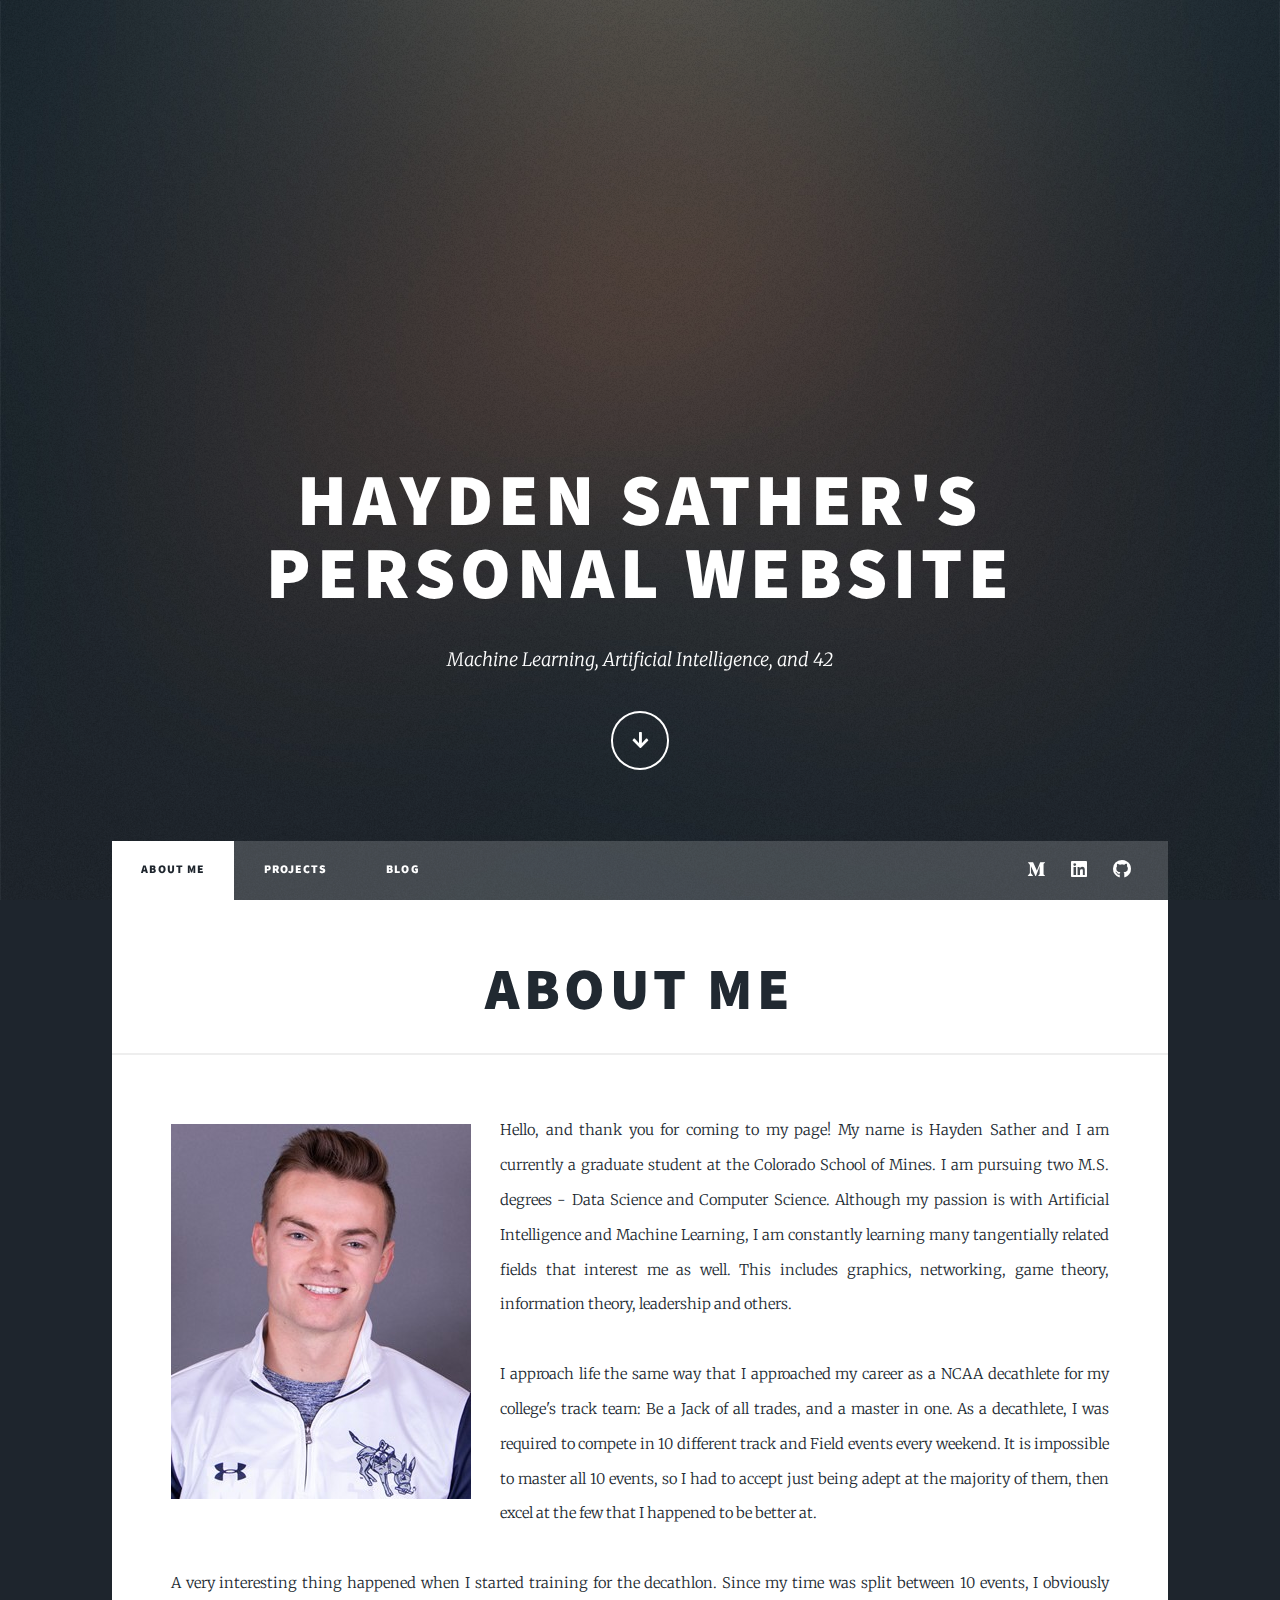
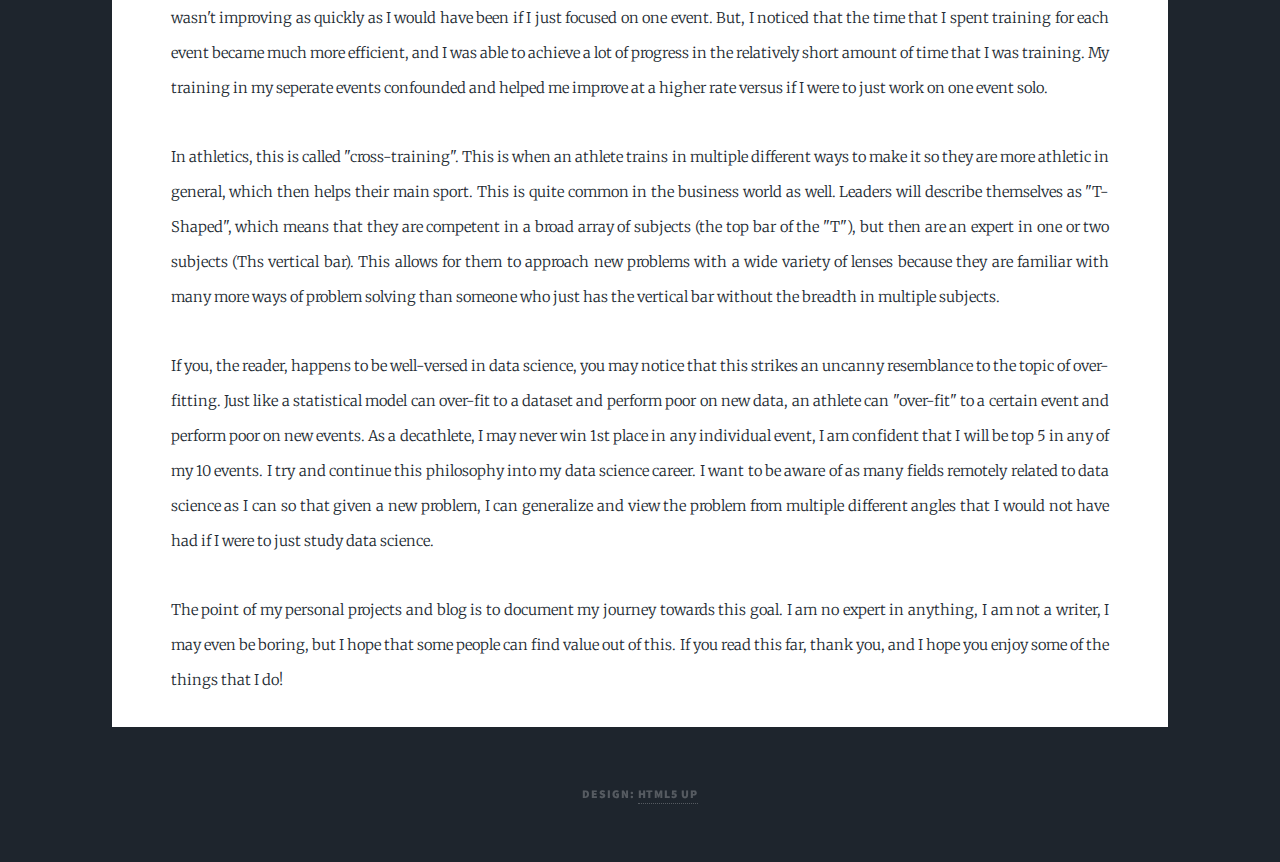
==== commit c4e3c4cb: "Added projects, blog, and fixed all hyper-links" ====
--- a/index.html
+++ b/index.html
@@ -6,7 +6,7 @@
 -->
 <html>
 	<head>
-		<title>Massively by HTML5 UP</title>
+		<title>Hayden Sather - Home</title>
 		<meta charset="utf-8" />
 		<meta name="viewport" content="width=device-width, initial-scale=1, user-scalable=no" />
 		<link rel="stylesheet" href="assets/css/main.css" />
@@ -15,166 +15,79 @@
 	<body class="is-preload">
 
 		<!-- Wrapper -->
-			<div id="wrapper" class="fade-in">
+		<div id="wrapper" class="fade-in">
 
-				<!-- Intro -->
-					<div id="intro">
-						<h1>HAYDEN SATHER'S<br />
-						PERSONAL WEBSITE</h1>
-						<p>Machine Learning, Artificial Intelligence, and 42</p>
-						<ul class="actions">
-							<li><a href="#header" class="button icon solid solo fa-arrow-down scrolly">Continue</a></li>
-						</ul>
-					</div>
+			<!-- Intro -->
+			<div id="intro">
+				<h1>HAYDEN SATHER'S<br />
+				PERSONAL WEBSITE</h1>
+				<p>Machine Learning, Artificial Intelligence, and 42</p>
+				<ul class="actions">
+					<li><a href="#header" class="button icon solid solo fa-arrow-down scrolly">Continue</a></li>
+				</ul>
+			</div>
 
-				<!-- Header -->
-					<header id="header">
-						<a href="index.html" class="logo">Hayden Sather</a>
+			<!-- Header -->
+			<header id="header">
+				<a href="index.html" class="logo">Hayden Sather</a>
+			</header>
 
-					</header>
+			<!-- Nav -->
+			<nav id="nav">
+				<ul class="links">
+					<li class="active"><a href="index.html">About Me</a></li>
+					<li><a href="projects.html">Projects</a></li>
+					<li><a href="blog.html">Blog</a></li>
+				</ul>
+				<ul class="icons">
+					<li><a href="https://medium.com/@hrsather" class="icon brands fab fa-medium-m"><span class="label">Medium</span></a></li>
+					<li><a href="https://www.linkedin.com/in/haydensather/" class="icon brands fa-linkedin"><span class="label">LinkedIn</span></a></li>
+					<li><a href="https://github.com/hrsather" class="icon brands fa-github"><span class="label">GitHub</span></a></li>
+				</ul>
+			</nav>
 
-				<!-- Nav -->
-					<nav id="nav">
-						<ul class="links">
-							<li class="active"><a href="index.html">About Me</a></li>
-							<li><a href="generic.html">Generic Page</a></li>
-							<li><a href="elements.html">Elements Reference</a></li>
-						</ul>
-						<ul class="icons">
-							<!-- <li><a href="#" class="icon brands fa-twitter"><span class="label">Twitter</span></a></li>
-							<li><a href="#" class="icon brands fa-facebook-f"><span class="label">Facebook</span></a></li> -->
-							<li><a href="https://www.linkedin.com/in/haydensather/" class="icon brands fa-linkedin"><span class="label">LinkedIn</span></a></li>
-							<li><a href="https://github.com/hrsather" class="icon brands fa-github"><span class="label">GitHub</span></a></li>
-						</ul>
-					</nav>
+			<div id="main">
+				<header class="major">
+					<h1>About Me</h1>
+				</header>
 
-				<!-- Main -->
-					<div id="main">
-
-						<!-- Featured Post -->
-							<article class="post featured">
-								<header class="major">
-									<span class="date">April 25, 2017</span>
-									<h2><a href="#">And this is a<br />
-									massive headline</a></h2>
-									<p>Aenean ornare velit lacus varius enim ullamcorper proin aliquam<br />
-									facilisis ante sed etiam magna interdum congue. Lorem ipsum dolor<br />
-									amet nullam sed etiam veroeros.</p>
-								</header>
-								<a href="#" class="image main"><img src="images/pic01.jpg" alt="" /></a>
-								<ul class="actions special">
-									<li><a href="#" class="button large">Full Story</a></li>
-								</ul>
-							</article>
-
-						<!-- Posts -->
-							<section class="posts">
-								<article>
-									<header>
-										<span class="date">April 24, 2017</span>
-										<h2><a href="#">Sed magna<br />
-										ipsum faucibus</a></h2>
-									</header>
-									<a href="#" class="image fit"><img src="images/pic02.jpg" alt="" /></a>
-									<p>Donec eget ex magna. Interdum et malesuada fames ac ante ipsum primis in faucibus. Pellentesque venenatis dolor imperdiet dolor mattis sagittis magna etiam.</p>
-									<ul class="actions special">
-										<li><a href="#" class="button">Full Story</a></li>
-									</ul>
-								</article>
-								<article>
-									<header>
-										<span class="date">April 22, 2017</span>
-										<h2><a href="#">Primis eget<br />
-										imperdiet lorem</a></h2>
-									</header>
-									<a href="#" class="image fit"><img src="images/pic03.jpg" alt="" /></a>
-									<p>Donec eget ex magna. Interdum et malesuada fames ac ante ipsum primis in faucibus. Pellentesque venenatis dolor imperdiet dolor mattis sagittis magna etiam.</p>
-									<ul class="actions special">
-										<li><a href="#" class="button">Full Story</a></li>
-									</ul>
-								</article>
-								<article>
-									<header>
-										<span class="date">April 18, 2017</span>
-										<h2><a href="#">Ante mattis<br />
-										interdum dolor</a></h2>
-									</header>
-									<a href="#" class="image fit"><img src="images/pic04.jpg" alt="" /></a>
-									<p>Donec eget ex magna. Interdum et malesuada fames ac ante ipsum primis in faucibus. Pellentesque venenatis dolor imperdiet dolor mattis sagittis magna etiam.</p>
-									<ul class="actions special">
-										<li><a href="#" class="button">Full Story</a></li>
-									</ul>
-								</article>
-								<article>
-									<header>
-										<span class="date">April 14, 2017</span>
-										<h2><a href="#">Tempus sed<br />
-										nulla imperdiet</a></h2>
-									</header>
-									<a href="#" class="image fit"><img src="images/pic05.jpg" alt="" /></a>
-									<p>Donec eget ex magna. Interdum et malesuada fames ac ante ipsum primis in faucibus. Pellentesque venenatis dolor imperdiet dolor mattis sagittis magna etiam.</p>
-									<ul class="actions special">
-										<li><a href="#" class="button">Full Story</a></li>
-									</ul>
-								</article>
-								<article>
-									<header>
-										<span class="date">April 11, 2017</span>
-										<h2><a href="#">Odio magna<br />
-										sed consectetur</a></h2>
-									</header>
-									<a href="#" class="image fit"><img src="images/pic06.jpg" alt="" /></a>
-									<p>Donec eget ex magna. Interdum et malesuada fames ac ante ipsum primis in faucibus. Pellentesque venenatis dolor imperdiet dolor mattis sagittis magna etiam.</p>
-									<ul class="actions special">
-										<li><a href="#" class="button">Full Story</a></li>
-									</ul>
-								</article>
-								<article>
-									<header>
-										<span class="date">April 7, 2017</span>
-										<h2><a href="#">Augue lorem<br />
-										primis vestibulum</a></h2>
-									</header>
-									<a href="#" class="image fit"><img src="images/pic07.jpg" alt="" /></a>
-									<p>Donec eget ex magna. Interdum et malesuada fames ac ante ipsum primis in faucibus. Pellentesque venenatis dolor imperdiet dolor mattis sagittis magna etiam.</p>
-									<ul class="actions special">
-										<li><a href="#" class="button">Full Story</a></li>
-									</ul>
-								</article>
-							</section>
-
-						<!-- Footer -->
-							<!-- <footer>
-								<div class="pagination"> -->
-									<!--<a href="#" class="previous">Prev</a>-->
-									<!-- <a href="#" class="page active">1</a>
-									<a href="#" class="page">2</a>
-									<a href="#" class="page">3</a>
-									<span class="extra">&hellip;</span>
-									<a href="#" class="page">8</a>
-									<a href="#" class="page">9</a>
-									<a href="#" class="page">10</a>
-									<a href="#" class="next">Next</a> -->
-								<!-- </div>
-							</footer> -->
-
-					</div>
-
-				<!-- Copyright -->
-					<div id="copyright">
-						<ul><li>Design: <a href="https://html5up.net">HTML5 UP</a></li></ul>
-					</div>
+				<p><span class="image left"><img src="images/Hayden_Sather.jpg" alt="" /></span> Hello, and thank you for coming to my page! My name is Hayden Sather and I am currently a graduate student at 
+				the Colorado School of Mines. I am pursuing two M.S. degrees - Data Science and Computer Science. Although my passion is with Artificial Intelligence and Machine Learning, I am constantly
+				learning many tangentially related fields that interest me as well. This includes graphics, networking, game theory, information theory, leadership and others.
+				<br/><br/> I approach life the same way that I approached my career as a NCAA decathlete for my college's track team: Be a Jack of all trades, and a master in one. As a decathlete, I was
+				required to compete in 10 different track and Field events every weekend. It is impossible to master all 10 events, so I had to accept just being adept at the majority of them, then excel
+				at the few that I happened to be better at.
+				<br/><br/> A very interesting thing happened when I started training for the decathlon. Since my time was split between 10 events, I obviously wasn't improving as quickly as I would have been
+				if I just focused on one event. But, I noticed that the time that I spent training for each event became much more efficient, and I was able to achieve a lot of progress in the relatively
+				short amount of time that I was training. My training in my seperate events confounded and helped me improve at a higher rate versus if I were to just work on one event solo.
+				<br/><br/> In athletics, this is called "cross-training". This is when an athlete trains in multiple different ways to make it so they are more athletic in general, which then helps their
+				main sport. This is quite common in the business world as well. Leaders will describe themselves as "T-Shaped", which means that they are competent in a broad array of subjects (the top bar of
+				the "T"), but then are an expert in one or two subjects (Ths vertical bar). This allows for them to approach new problems with a wide variety of lenses because they are familiar with many more
+				ways of problem solving than someone who just has the vertical bar without the breadth in multiple subjects.
+				<br/><br/> If you, the reader, happens to be well-versed in data science, you may notice that this strikes an uncanny resemblance to the topic of over-fitting. Just like a statistical model
+				can over-fit to a dataset and perform poor on new data, an athlete can "over-fit" to a certain event and perform poor on new events. As a decathlete, I may never win 1st place in any individual
+				event, I am confident that I will be top 5 in any of my 10 events. I try and continue this philosophy into my data science career. I want to be aware of as many fields remotely related to 
+				data science as I can so that given a new problem, I can generalize and view the problem from multiple different angles that I would not have had if I were to just study data science. 
+				<br/><br/> The point of my personal projects and blog is to document my journey towards this goal. I am no expert in anything, I am not a writer, I may even be boring, but I hope that some 
+				people can find value out of this. If you read this far, thank you, and I hope you enjoy some of the things that I do! </I></p>
 
 			</div>
 
+
+			<!-- Copyright -->
+			<div id="copyright">
+				<ul><li>Design: <a href="https://html5up.net">HTML5 UP</a></li></ul>
+			</div>
+		</div>
+
 		<!-- Scripts -->
-			<script src="assets/js/jquery.min.js"></script>
-			<script src="assets/js/jquery.scrollex.min.js"></script>
-			<script src="assets/js/jquery.scrolly.min.js"></script>
-			<script src="assets/js/browser.min.js"></script>
-			<script src="assets/js/breakpoints.min.js"></script>
-			<script src="assets/js/util.js"></script>
-			<script src="assets/js/main.js"></script>
+		<script src="assets/js/jquery.min.js"></script>
+		<script src="assets/js/jquery.scrollex.min.js"></script>
+		<script src="assets/js/jquery.scrolly.min.js"></script>
+		<script src="assets/js/browser.min.js"></script>
+		<script src="assets/js/breakpoints.min.js"></script>
+		<script src="assets/js/util.js"></script>
+		<script src="assets/js/main.js"></script>
 
 	</body>
 </html>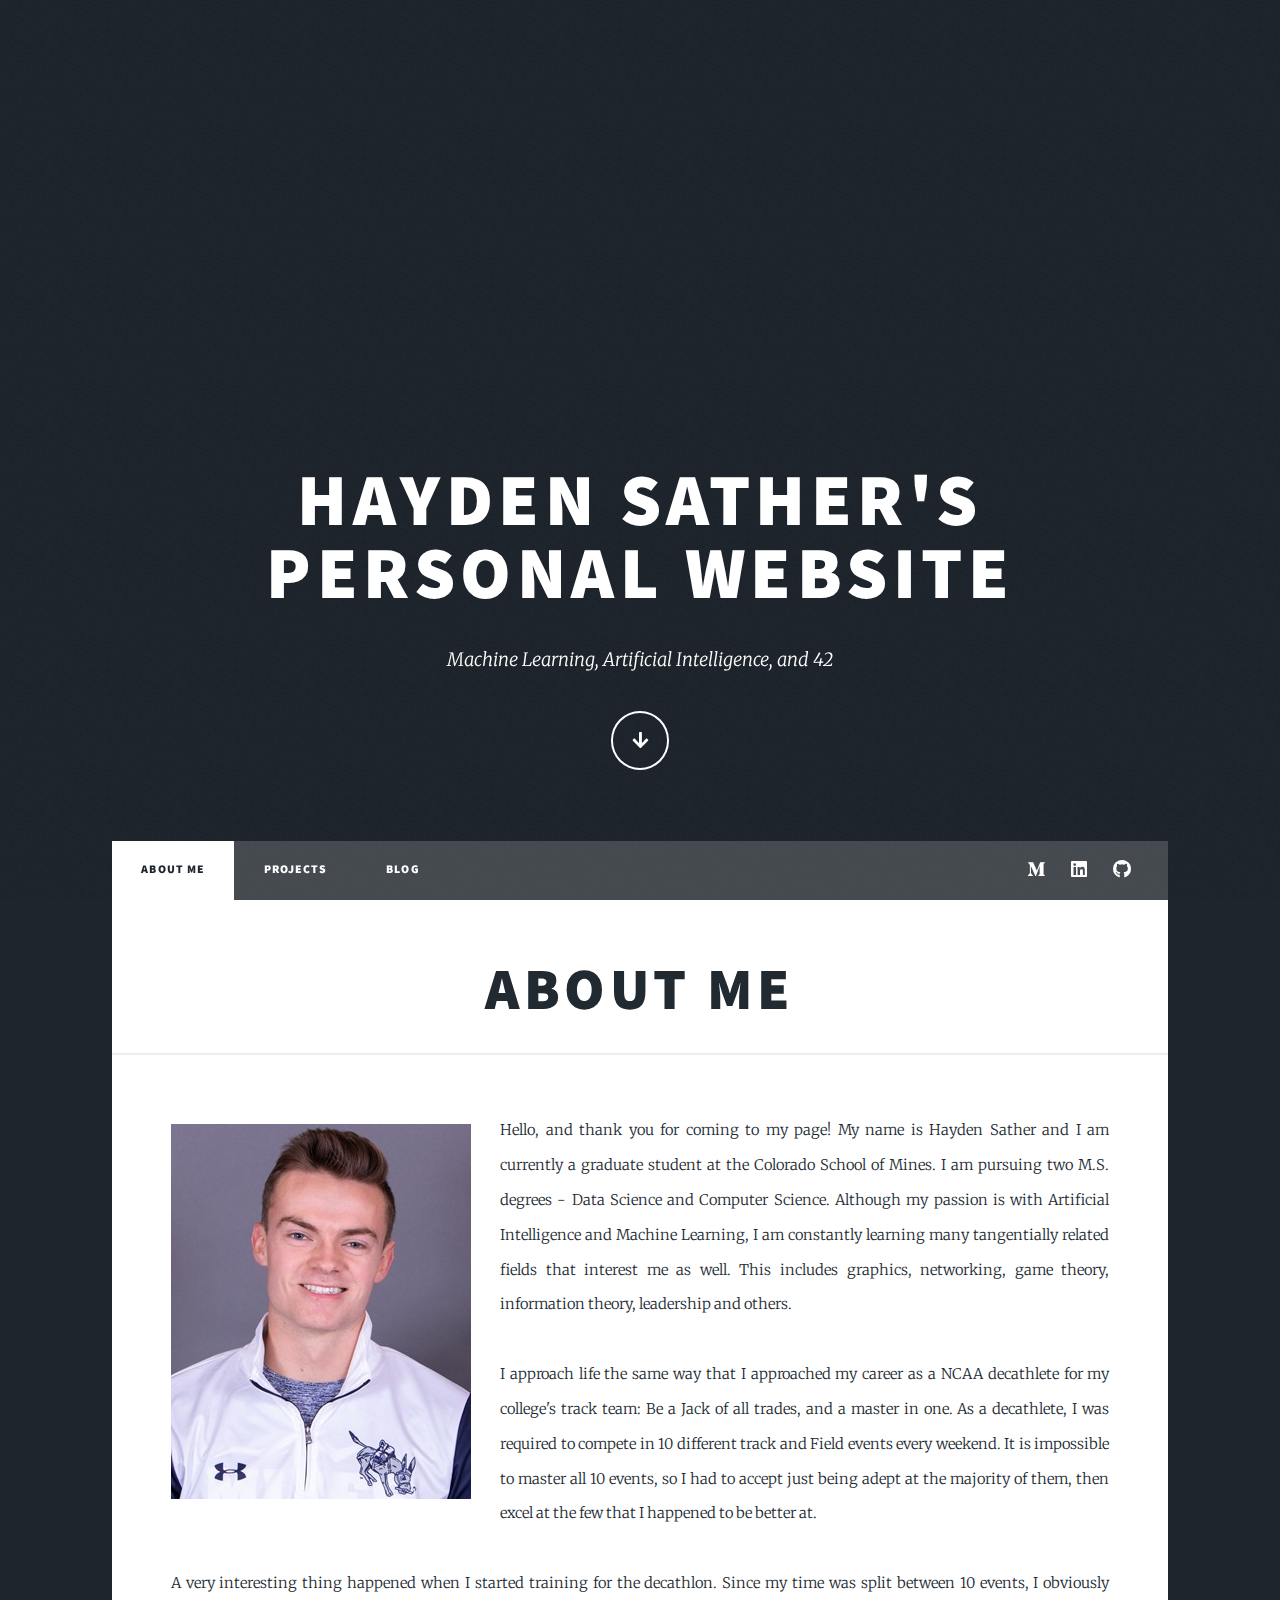
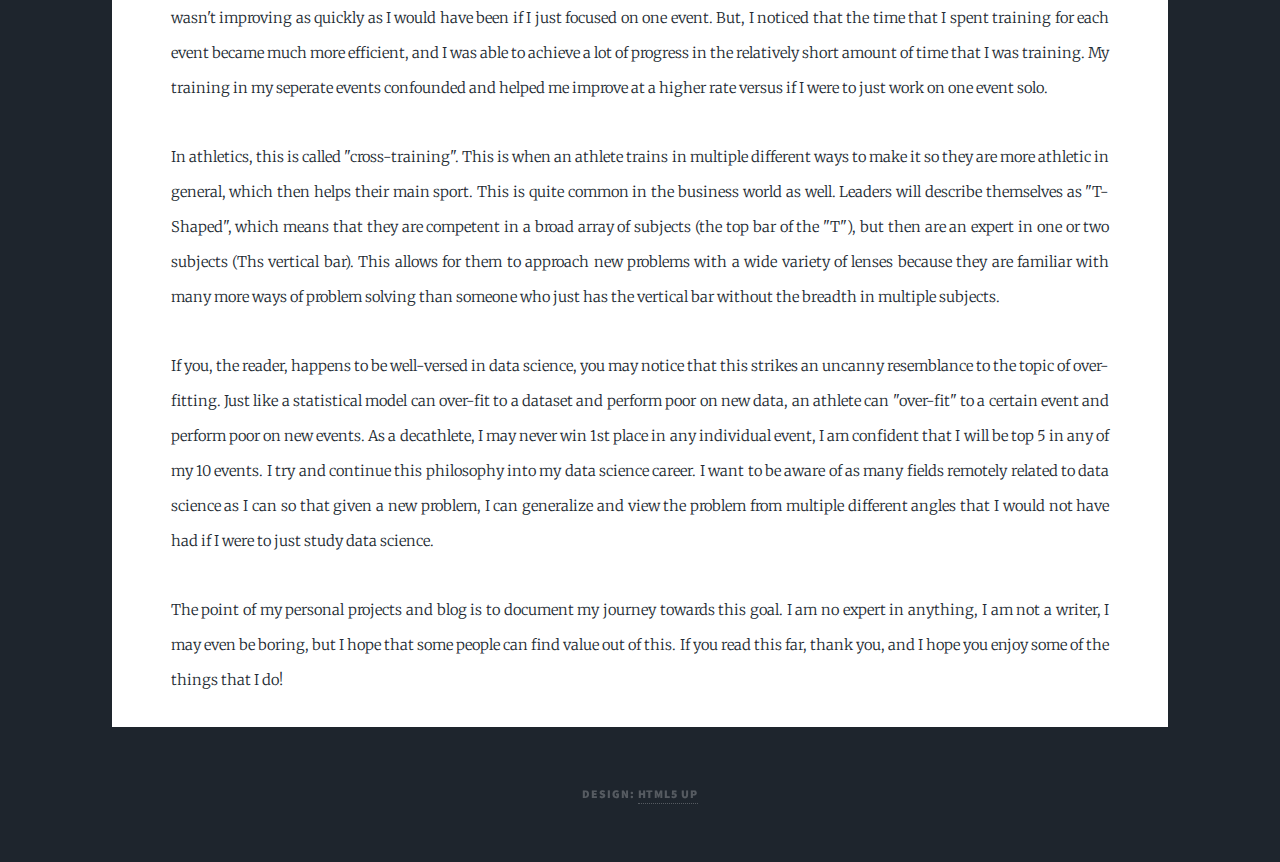
==== commit 7706b95b: "New larger background, made new unlisted articles and trading project" ====
--- a/index.html
+++ b/index.html
@@ -9,6 +9,7 @@
 		<title>Hayden Sather - Home</title>
 		<meta charset="utf-8" />
 		<meta name="viewport" content="width=device-width, initial-scale=1, user-scalable=no" />
+		<link rel="shortcut icon" type="image/x-icon" href="images/favicon/favicon.ico" />
 		<link rel="stylesheet" href="assets/css/main.css" />
 		<noscript><link rel="stylesheet" href="assets/css/noscript.css" /></noscript>
 	</head>
@@ -40,7 +41,7 @@
 					<li><a href="blog.html">Blog</a></li>
 				</ul>
 				<ul class="icons">
-					<li><a href="https://medium.com/@hrsather" class="icon brands fab fa-medium-m"><span class="label">Medium</span></a></li>
+					<li><a href="https://hrsather.medium.com/" class="icon brands fab fa-medium-m"><span class="label">Medium</span></a></li>
 					<li><a href="https://www.linkedin.com/in/haydensather/" class="icon brands fa-linkedin"><span class="label">LinkedIn</span></a></li>
 					<li><a href="https://github.com/hrsather" class="icon brands fa-github"><span class="label">GitHub</span></a></li>
 				</ul>
--- a/assets/css/main.css
+++ b/assets/css/main.css
@@ -1,10 +1,10 @@
 @import url(fontawesome-all.min.css);
 @import url("https://fonts.googleapis.com/css?family=Merriweather:300,700,300italic,700italic|Source+Sans+Pro:900");
 
-/*
-	Massively by HTML5 UP
-	html5up.net | @ajlkn
-	Free for personal and commercial use under the CCA 3.0 license (html5up.net/license)
+/*
+	Massively by HTML5 UP
+	html5up.net | @ajlkn
+	Free for personal and commercial use under the CCA 3.0 license (html5up.net/license)
 */
 
 html, body, div, span, applet, object,
@@ -3234,7 +3234,7 @@
 			width: 100%;
 			height: 100%;
 			background-color: #212931;
-			background-image: url("../../images/overlay.png"), linear-gradient(0deg, rgba(0, 0, 0, 0.1), rgba(0, 0, 0, 0.1)), url("../../images/bg.jpg");
+			background-image: url("../../images/overlay.png"), linear-gradient(0deg, rgba(0, 0, 0, 0.1), rgba(0, 0, 0, 0.1)), url("../../images/space_bg.jpg");
 			background-size: auto,								auto,														100% auto;
 			background-position: center,								center,														top center;
 			background-repeat: repeat,								no-repeat,													no-repeat;
--- a/assets/css/noscript.css
+++ b/assets/css/noscript.css
@@ -1,16 +1,16 @@
 @import url(font-awesome.min.css);
 
-/*
-	Massively by HTML5 UP
-	html5up.net | @ajlkn
-	Free for personal and commercial use under the CCA 3.0 license (html5up.net/license)
+/*
+	Massively by HTML5 UP
+	html5up.net | @ajlkn
+	Free for personal and commercial use under the CCA 3.0 license (html5up.net/license)
 */
 
 /* Wrapper */
 
 	#wrapper {
 		background-color: #212931;
-		background-image: url("../../images/overlay.png"), linear-gradient(0deg, rgba(0, 0, 0, 0.1), rgba(0, 0, 0, 0.1)), url("../../images/bg.jpg");
+		background-image: url("../../images/overlay.png"), linear-gradient(0deg, rgba(0, 0, 0, 0.1), rgba(0, 0, 0, 0.1)), url("../../images/space_bg.jpgg");
 		background-size: auto,								auto,														100% auto;
 		background-position: center,								center,														top center;
 		background-repeat: repeat,								no-repeat,													no-repeat;
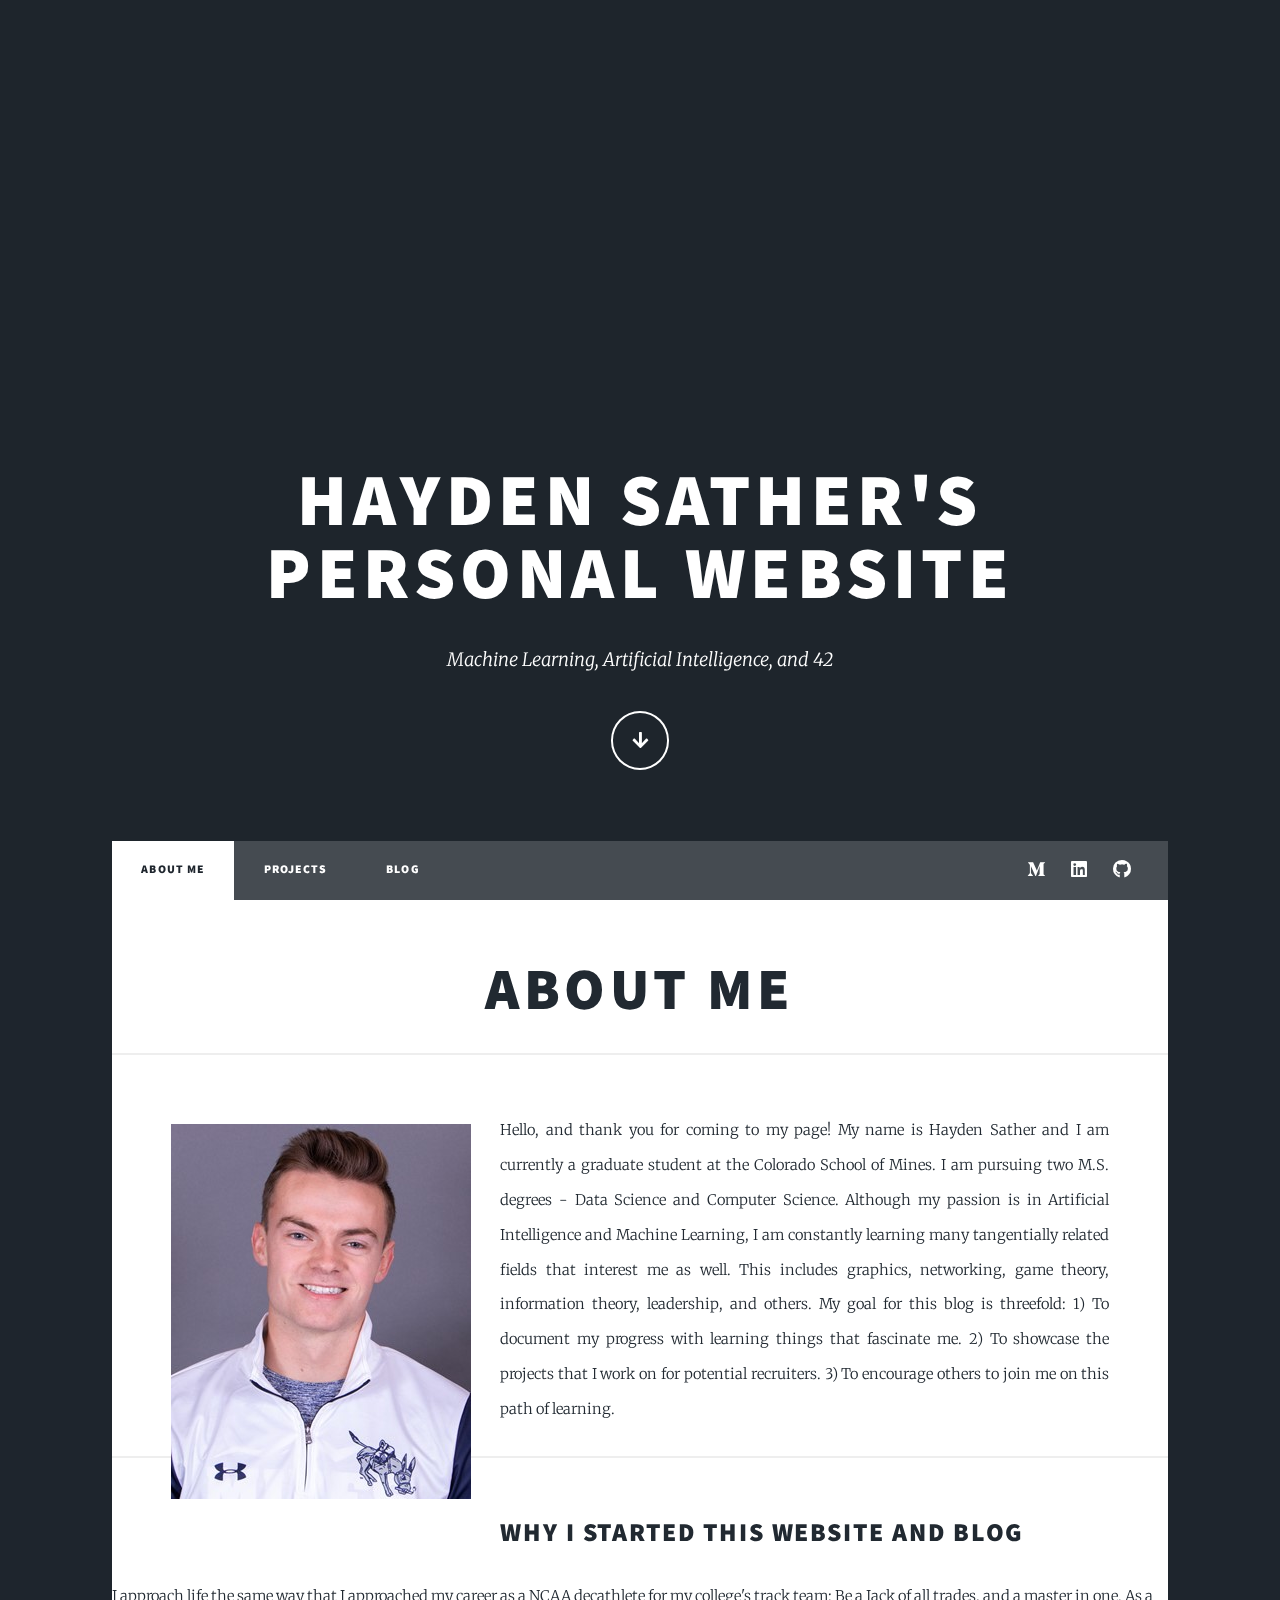
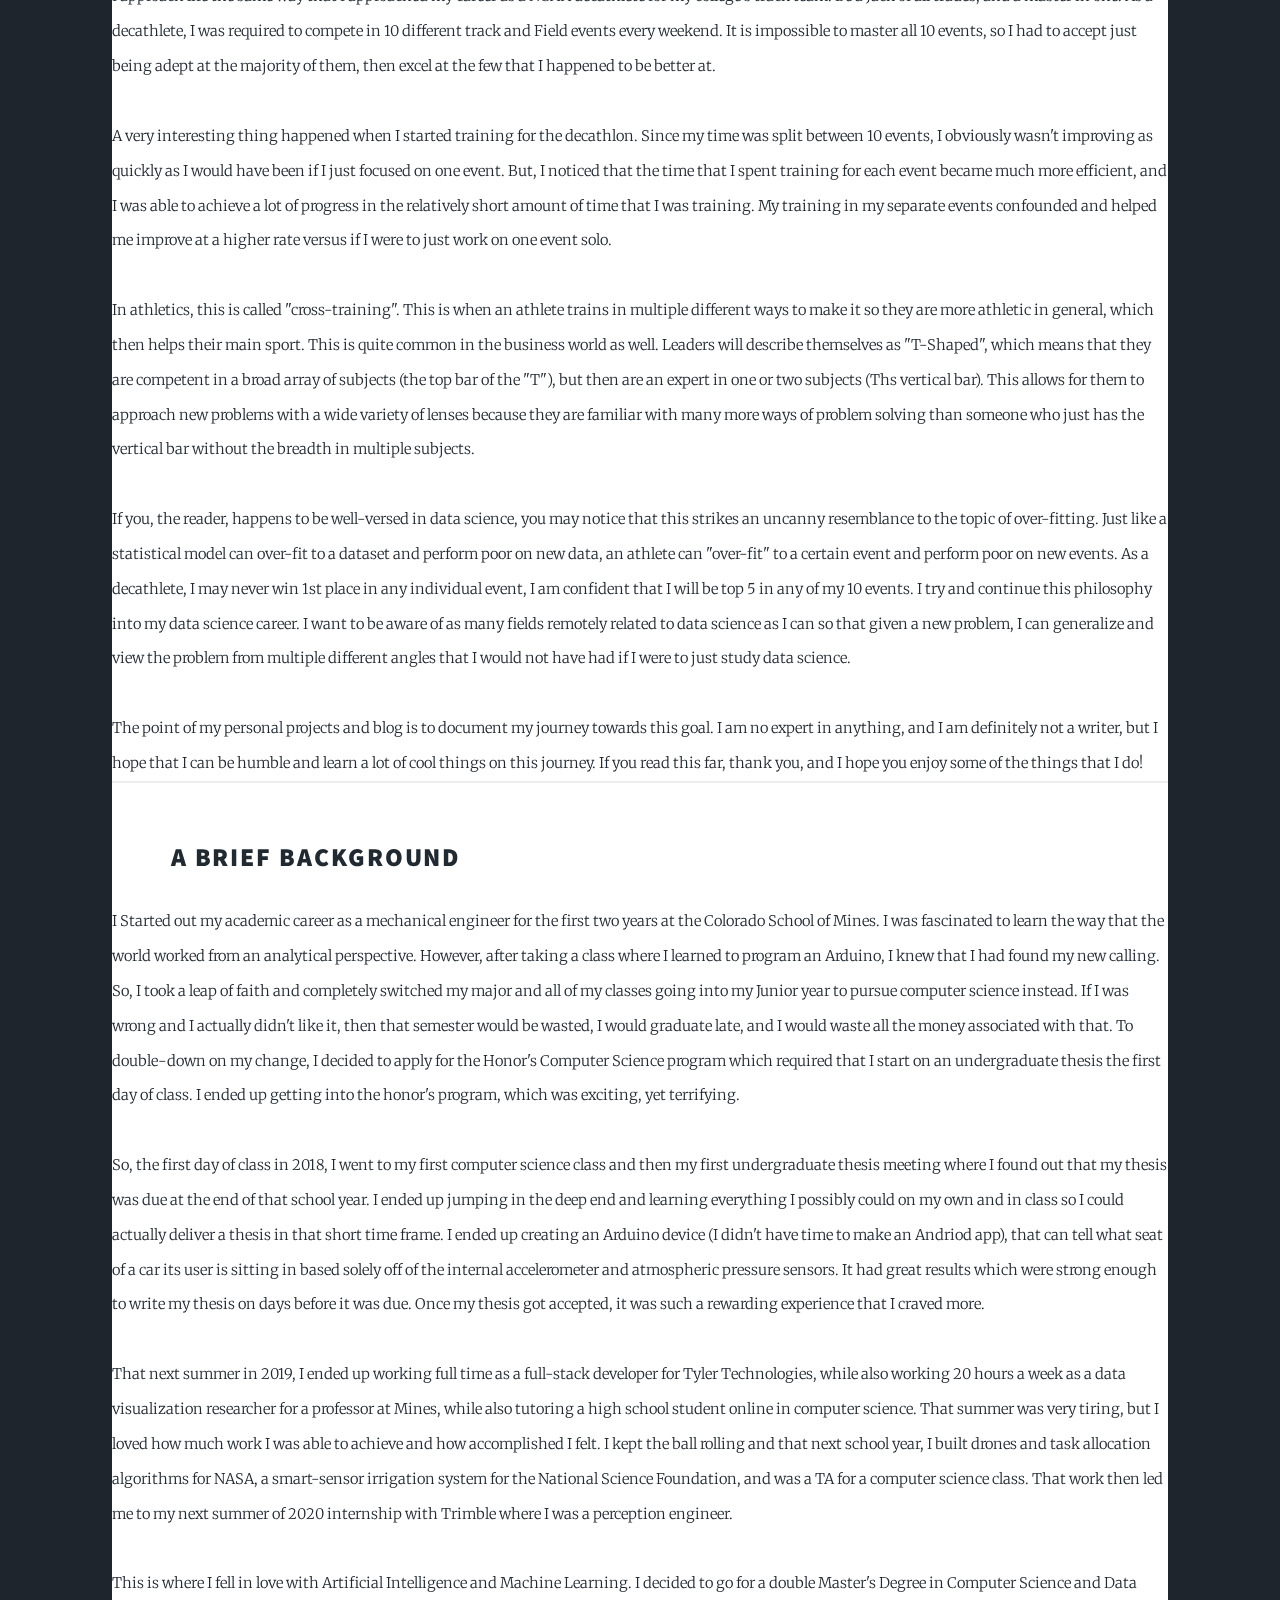
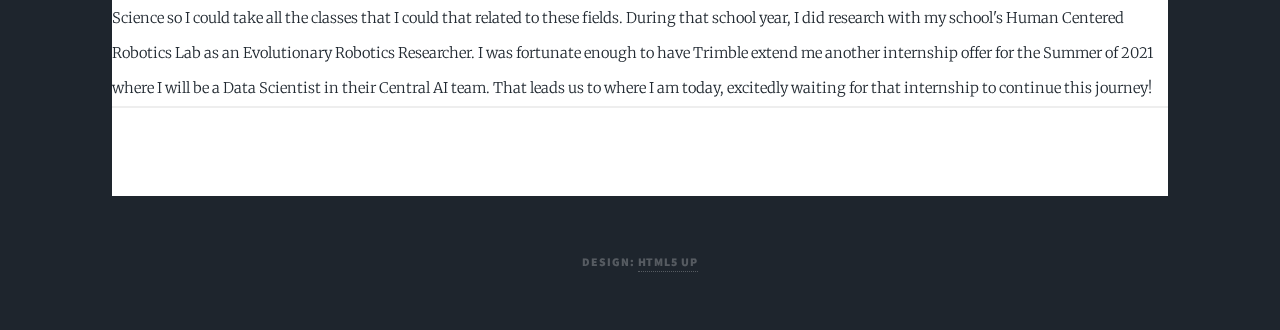
==== commit 288bdcae: "Added project and blog headers, added to about me" ====
--- a/index.html
+++ b/index.html
@@ -52,15 +52,20 @@
 					<h1>About Me</h1>
 				</header>
 
-				<p><span class="image left"><img src="images/Hayden_Sather.jpg" alt="" /></span> Hello, and thank you for coming to my page! My name is Hayden Sather and I am currently a graduate student at 
-				the Colorado School of Mines. I am pursuing two M.S. degrees - Data Science and Computer Science. Although my passion is with Artificial Intelligence and Machine Learning, I am constantly
-				learning many tangentially related fields that interest me as well. This includes graphics, networking, game theory, information theory, leadership and others.
-				<br/><br/> I approach life the same way that I approached my career as a NCAA decathlete for my college's track team: Be a Jack of all trades, and a master in one. As a decathlete, I was
+				<p><span class="image left"><img src="images/Hayden_Sather.jpg" alt="" /></span>
+					
+				Hello, and thank you for coming to my page! My name is Hayden Sather and I am currently a graduate student at 
+				the Colorado School of Mines. I am pursuing two M.S. degrees - Data Science and Computer Science. Although my passion is in Artificial Intelligence and Machine Learning, I am constantly
+				learning many tangentially related fields that interest me as well. This includes graphics, networking, game theory, information theory, leadership, and others. My goal for this blog is threefold:
+				1) To document my progress with learning things that fascinate me. 2) To showcase the projects that I work on for potential recruiters. 3) To encourage others to join me on this path of learning.
+				
+				<h2>Why I started this website and blog</h2>
+				I approach life the same way that I approached my career as a NCAA decathlete for my college's track team: Be a Jack of all trades, and a master in one. As a decathlete, I was
 				required to compete in 10 different track and Field events every weekend. It is impossible to master all 10 events, so I had to accept just being adept at the majority of them, then excel
 				at the few that I happened to be better at.
 				<br/><br/> A very interesting thing happened when I started training for the decathlon. Since my time was split between 10 events, I obviously wasn't improving as quickly as I would have been
 				if I just focused on one event. But, I noticed that the time that I spent training for each event became much more efficient, and I was able to achieve a lot of progress in the relatively
-				short amount of time that I was training. My training in my seperate events confounded and helped me improve at a higher rate versus if I were to just work on one event solo.
+				short amount of time that I was training. My training in my separate events confounded and helped me improve at a higher rate versus if I were to just work on one event solo.
 				<br/><br/> In athletics, this is called "cross-training". This is when an athlete trains in multiple different ways to make it so they are more athletic in general, which then helps their
 				main sport. This is quite common in the business world as well. Leaders will describe themselves as "T-Shaped", which means that they are competent in a broad array of subjects (the top bar of
 				the "T"), but then are an expert in one or two subjects (Ths vertical bar). This allows for them to approach new problems with a wide variety of lenses because they are familiar with many more
@@ -69,9 +74,29 @@
 				can over-fit to a dataset and perform poor on new data, an athlete can "over-fit" to a certain event and perform poor on new events. As a decathlete, I may never win 1st place in any individual
 				event, I am confident that I will be top 5 in any of my 10 events. I try and continue this philosophy into my data science career. I want to be aware of as many fields remotely related to 
 				data science as I can so that given a new problem, I can generalize and view the problem from multiple different angles that I would not have had if I were to just study data science. 
-				<br/><br/> The point of my personal projects and blog is to document my journey towards this goal. I am no expert in anything, I am not a writer, I may even be boring, but I hope that some 
-				people can find value out of this. If you read this far, thank you, and I hope you enjoy some of the things that I do! </I></p>
+				<br/><br/> The point of my personal projects and blog is to document my journey towards this goal. I am no expert in anything, and I am definitely not a writer, but I hope that I can be humble
+				and learn a lot of cool things on this journey. If you read this far, thank you, and I hope you enjoy some of the things that I do! </I>
 
+				<h2>A Brief Background</h2>
+				I Started out my academic career as a mechanical engineer for the first two years at the Colorado School of Mines. I was fascinated to learn the way that the world worked from an analytical
+				perspective. However, after taking a class where I learned to program an Arduino, I knew that I had found my new calling. So, I took a leap of faith and completely switched my major and all of my 
+				classes going into my Junior year to pursue computer science instead. If I was wrong and I actually didn't like it, then that semester would be wasted, I would graduate late, and I would waste 
+				all the money associated with that. To double-down on my change, I decided to apply for the Honor's Computer Science program which required that I start on an undergraduate thesis the first day
+				of class. I ended up getting into the honor's program, which was exciting, yet terrifying. <br/><br/> 
+				So, the first day of class in 2018, I went to my first computer science class and then my first undergraduate thesis
+				meeting where I found out that my thesis was due at the end of that school year. I ended up jumping in the deep end and learning everything I possibly could on my own and in class so I could actually
+				deliver a thesis in that short time frame. I ended up creating an Arduino device (I didn't have time to make an Andriod app), that can tell what seat of a car its user is sitting in based solely off
+				of the internal accelerometer and atmospheric pressure sensors. It had great results which were strong enough to write my thesis on days before it was due. Once my thesis got accepted, it was such a
+				rewarding experience that I craved more. <br/><br/> 
+				That next summer in 2019, I ended up working full time as a full-stack developer for Tyler Technologies, while also working 20 hours a week as a data visualization researcher for a professor at Mines, while
+				also tutoring a high school student online in computer science. That summer was very tiring, but I loved how much work I was able to achieve and how accomplished I felt. I kept the ball rolling and that 
+				next school year, I built drones and task allocation algorithms for NASA, a smart-sensor irrigation system for the National Science Foundation, and was a TA for a computer science class. That work then 
+				led me to my next summer of 2020 internship with Trimble where I was a perception engineer. <br/><br/> 
+				This is where I fell in love with Artificial Intelligence and Machine Learning. I decided to go for a double Master's Degree in Computer Science and Data Science so I could take all the classes that I 
+				could that related to these fields. During that school year, I did research with my school's Human Centered Robotics Lab as an Evolutionary Robotics Researcher. I was fortunate enough to have Trimble 
+				extend me another internship offer for the Summer of 2021 where I will be a Data Scientist in their Central AI team. That leads us to where I am today, excitedly waiting for that internship to continue 
+				this journey!
+				</p>
 			</div>
 
 
--- a/assets/css/main.css
+++ b/assets/css/main.css
@@ -3234,7 +3234,7 @@
 			width: 100%;
 			height: 100%;
 			background-color: #212931;
-			background-image: url("../../images/overlay.png"), linear-gradient(0deg, rgba(0, 0, 0, 0.1), rgba(0, 0, 0, 0.1)), url("../../images/space_bg.jpg");
+			background-image: url("../../images/space_bg.png"), linear-gradient(0deg, rgba(0, 0, 0, 0.1), rgba(0, 0, 0, 0.1)), url("../../images/space_bg.jpg");
 			background-size: auto,								auto,														100% auto;
 			background-position: center,								center,														top center;
 			background-repeat: repeat,								no-repeat,													no-repeat;
--- a/assets/css/noscript.css
+++ b/assets/css/noscript.css
@@ -10,7 +10,7 @@
 
 	#wrapper {
 		background-color: #212931;
-		background-image: url("../../images/overlay.png"), linear-gradient(0deg, rgba(0, 0, 0, 0.1), rgba(0, 0, 0, 0.1)), url("../../images/space_bg.jpgg");
+		background-image: url("../../images/space_bg.png"), linear-gradient(0deg, rgba(0, 0, 0, 0.1), rgba(0, 0, 0, 0.1)), url("../../images/space_bg.jpgg");
 		background-size: auto,								auto,														100% auto;
 		background-position: center,								center,														top center;
 		background-repeat: repeat,								no-repeat,													no-repeat;
